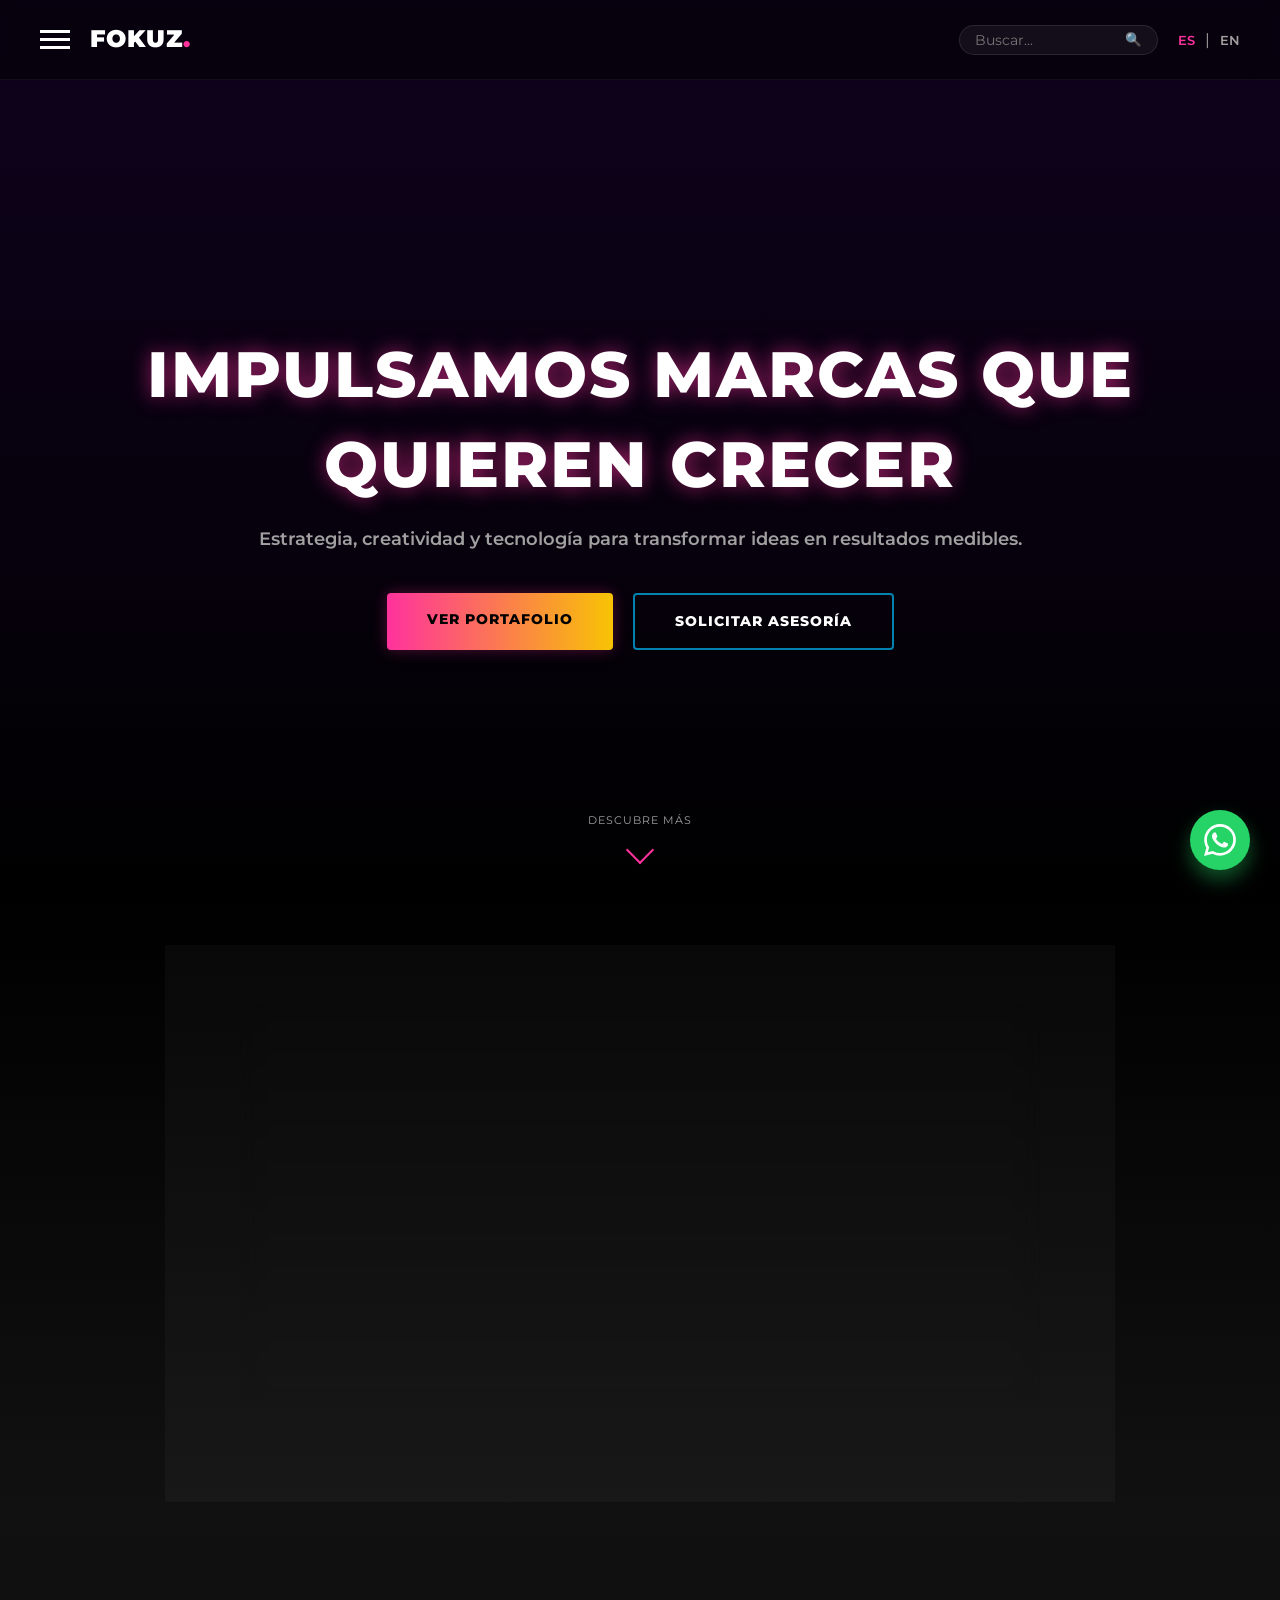
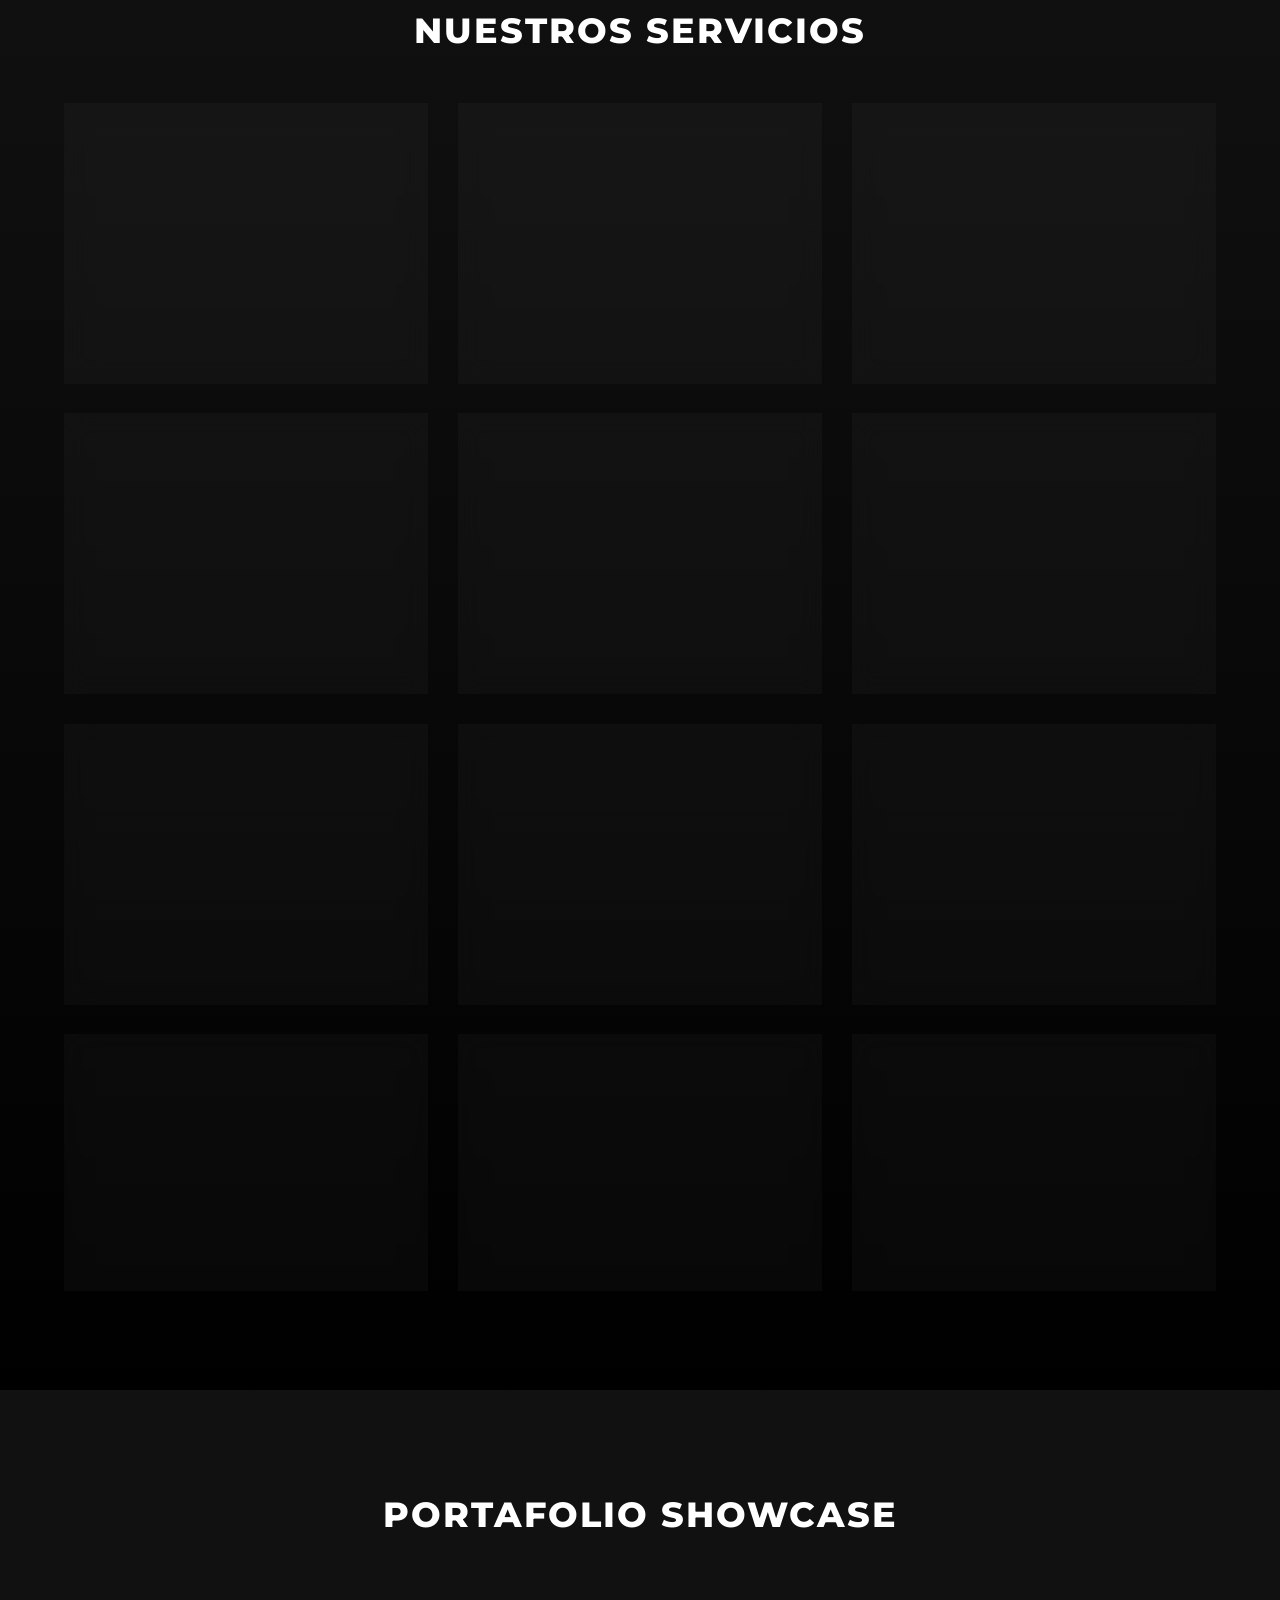
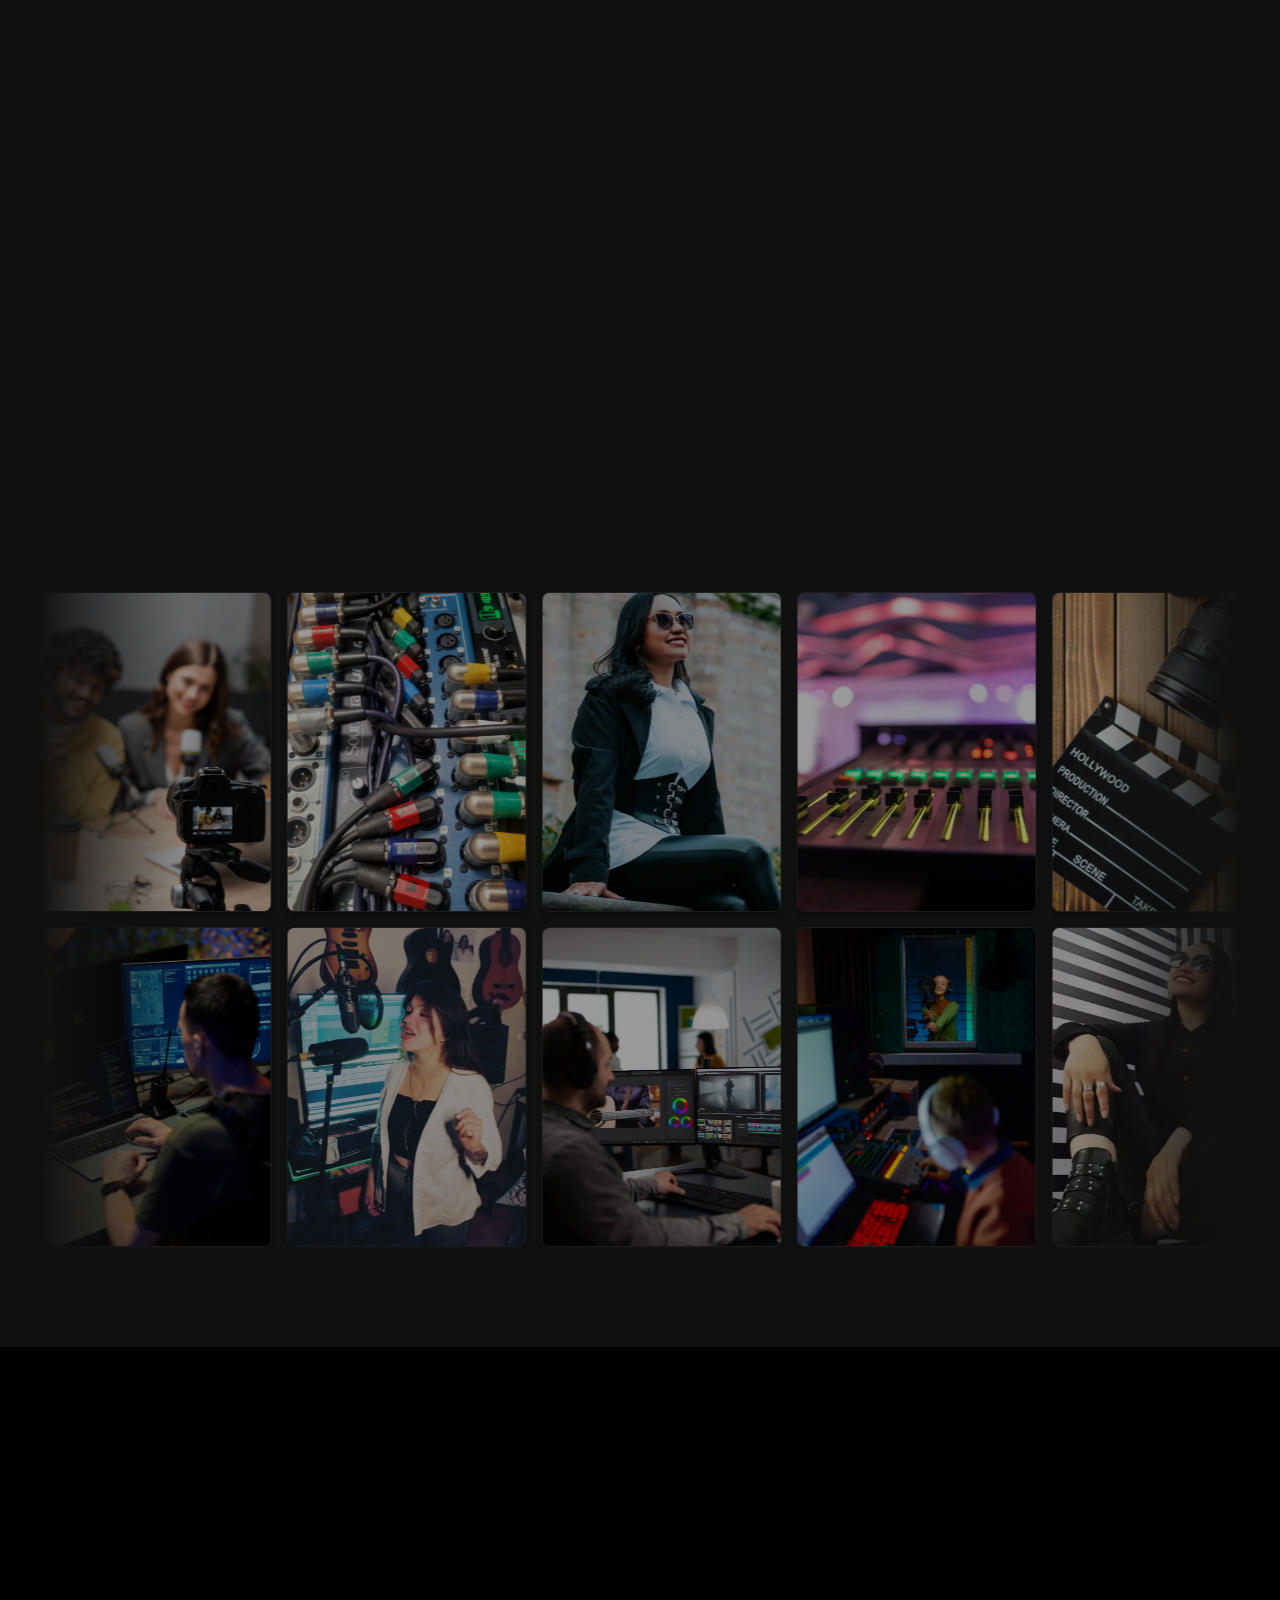
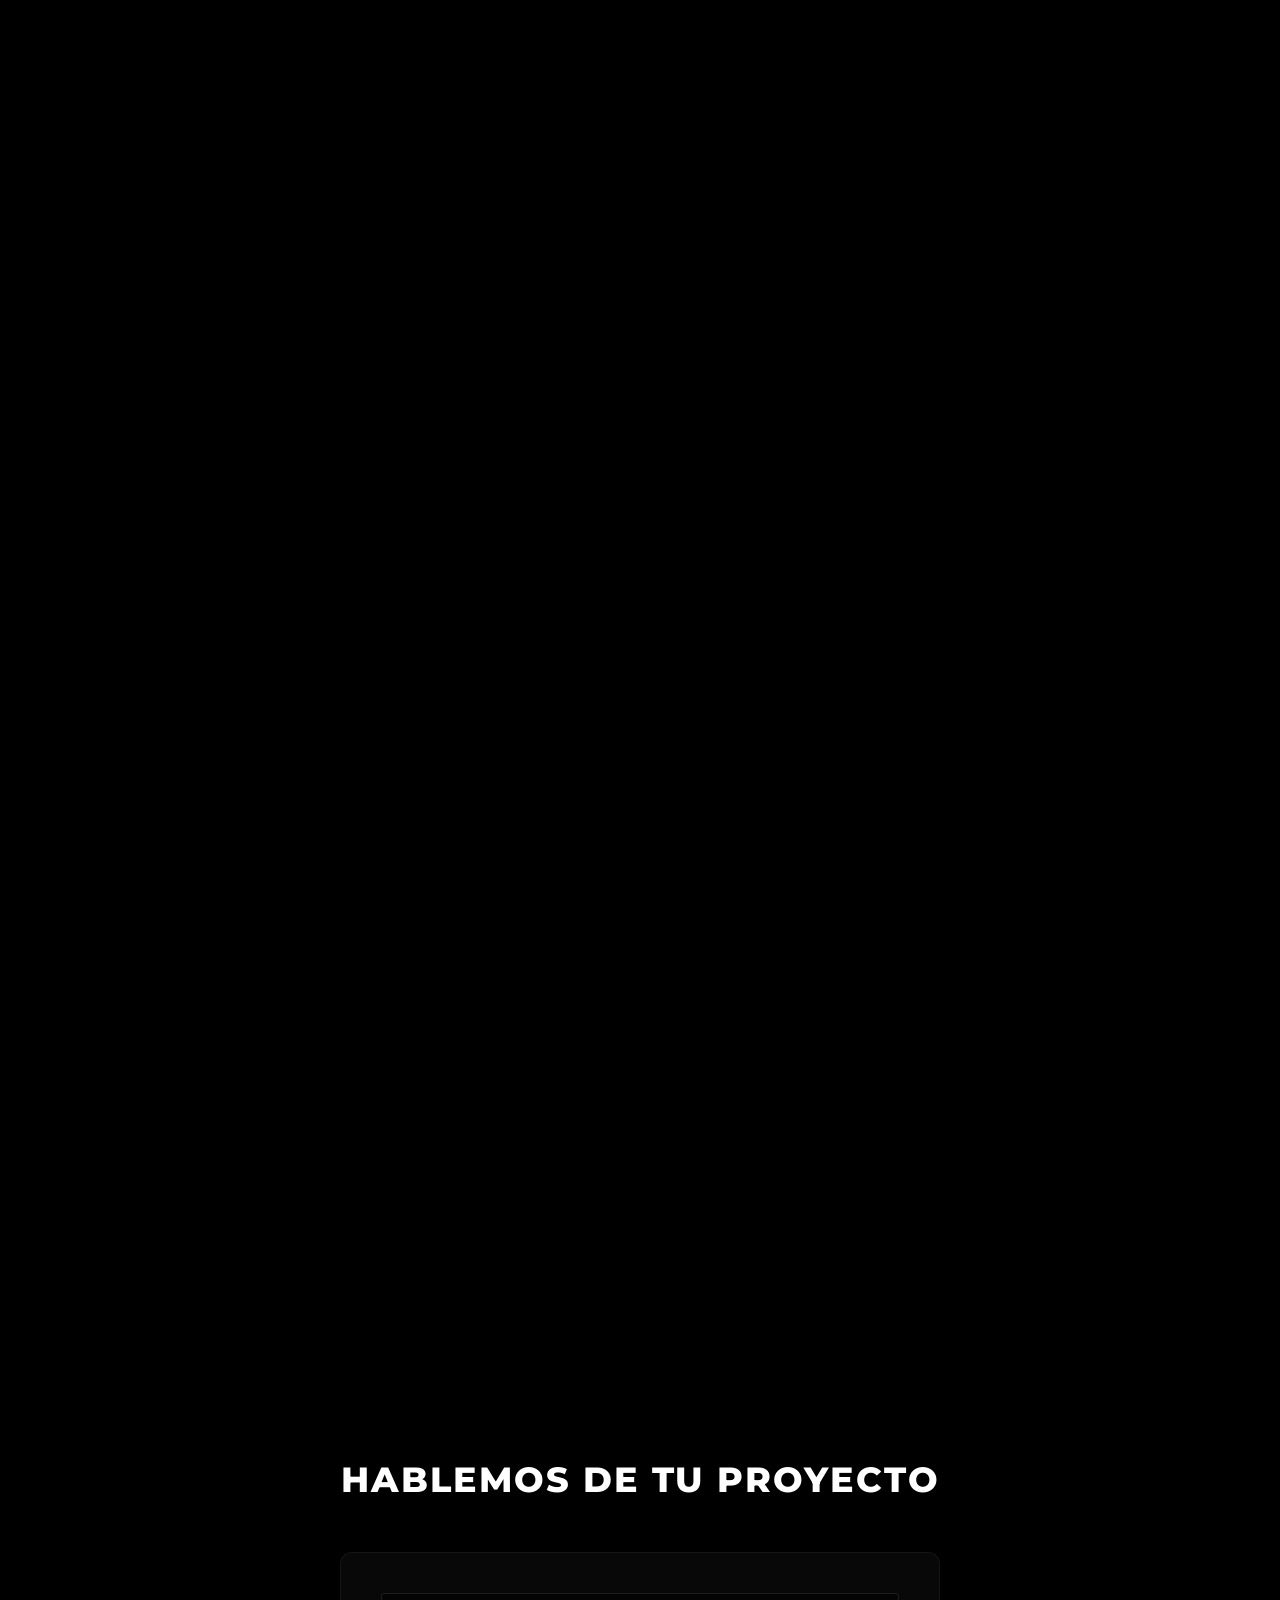
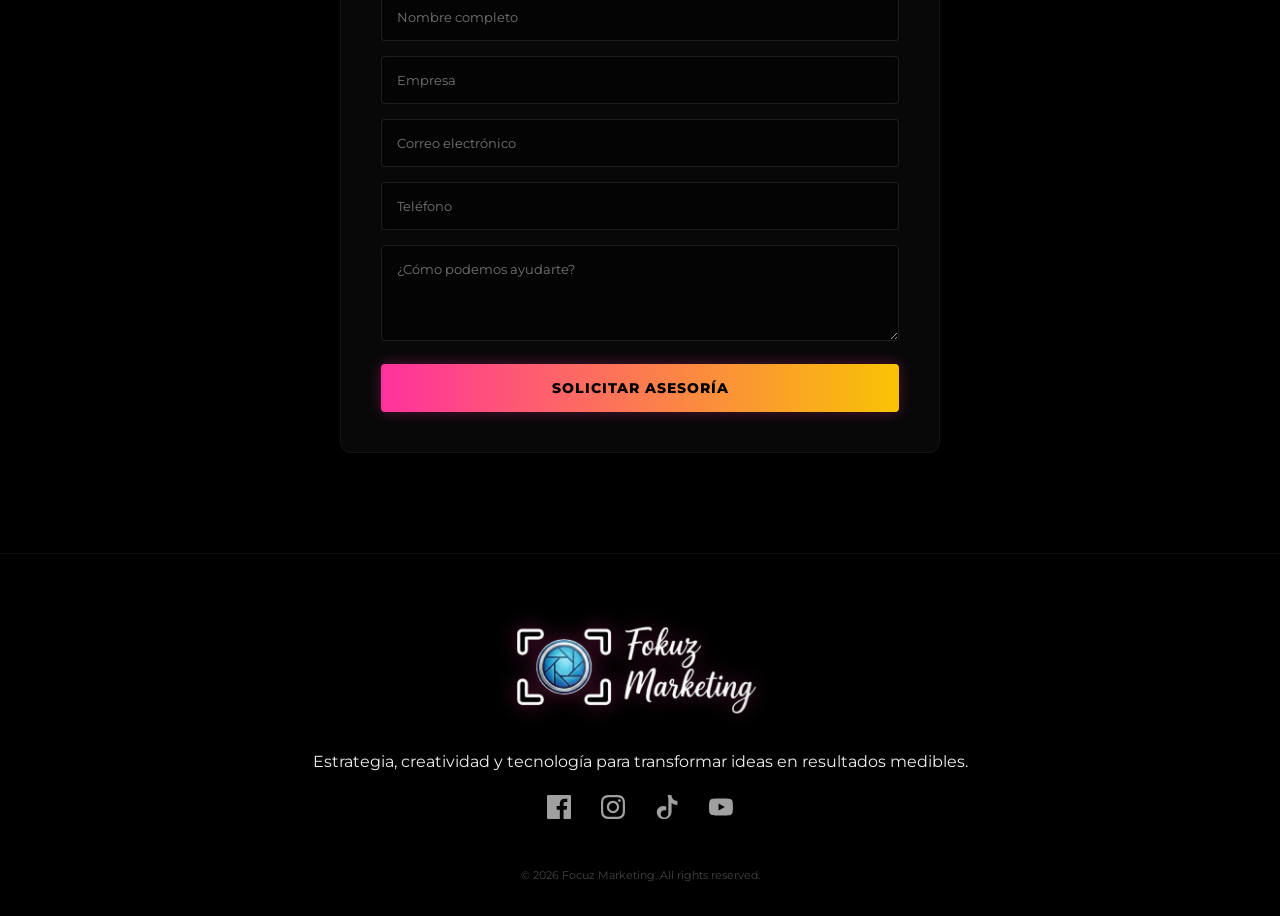
==== index.html @ 8b919048 "Add files via upload" ====
<!DOCTYPE html>
<html lang="es">
<head>
    <meta charset="UTF-8">
    <meta name="viewport" content="width=device-width, initial-scale=1.0">
    <title>Fokuz Marketing | Agencia Digital</title>
    <link rel="preconnect" href="https://fonts.googleapis.com">
    <link rel="preconnect" href="https://fonts.gstatic.com" crossorigin>
    <link href="https://fonts.googleapis.com/css2?family=Montserrat:wght@300;400;600;800;900&display=swap" rel="stylesheet">
    <link rel="stylesheet" href="styles.css">
</head>
<body>

    <div class="focuz-header">
        <div class="header-left">
            <button id="hamburger-menu" class="hamburger">
                <span></span><span></span><span></span>
            </button>
            <div class="logo">FOKUZ<span style="color: var(--accent);">.</span></div>
        </div>
        <div class="header-right">
            <div class="search-box">
                <input type="text" id="global-search" placeholder="Buscar...">
                <button id="btn-search">🔍</button>
            </div>
            <div class="lang-selector">
                <button id="btn-es" class="active">ES</button>
                <span>|</span>
                <button id="btn-en">EN</button>
            </div>
        </div>
    </div>

    <nav id="side-menu" class="side-menu">
        <span class="close-menu">&times;</span>
        <ul>
            <li><a href="index.html" data-key="nav-home">Inicio</a></li>
            <li><a href="nosotros.html" data-key="nav-about">Nosotros</a></li>
            <li><a href="servicios.html" data-key="nav-services">Servicios</a></li>
            <li><a href="portafolio.html" data-key="nav-portfolio">Portafolio</a></li>
            <li><a href="tienda.html" data-key="nav-store">Tienda</a></li>
            <li><a href="#contact" data-key="nav-contact">Contacto</a></li>
        </ul>
    </nav>

    <a href="https://wa.me/573102256944" class="whatsapp-btn" target="_blank" rel="noopener noreferrer" aria-label="Escríbenos por WhatsApp">
        <svg viewBox="0 0 24 24" width="32" height="32" fill="currentColor">
            <path d="M17.472 14.382c-.297-.149-1.758-.867-2.03-.967-.273-.099-.471-.148-.67.15-.197.297-.767.966-.94 1.164-.173.199-.347.223-.644.075-.297-.15-1.255-.463-2.39-1.475-.888-.788-1.487-1.761-1.66-2.059-.173-.297-.018-.458.13-.606.134-.133.298-.347.446-.52.149-.174.198-.298.298-.497.099-.198.05-.371-.025-.52-.075-.149-.669-1.612-.916-2.207-.242-.579-.487-.5-.669-.51a12.8 12.8 0 0 0-.57-.01c-.198 0-.52.074-.792.372-.272.297-1.04 1.016-1.04 2.479 0 1.462 1.065 2.875 1.213 3.074.149.198 2.096 3.2 5.077 4.487.709.306 1.262.489 1.694.625.712.227 1.36.195 1.871.118.571-.085 1.758-.719 2.006-1.413.248-.694.248-1.289.173-1.413-.074-.124-.272-.198-.57-.347m-5.421 7.403h-.004a9.87 9.87 0 0 1-5.031-1.378l-.361-.214-3.741.982.998-3.648-.235-.374a9.86 9.86 0 0 1-1.51-5.26c.001-5.45 4.436-9.884 9.888-9.884 2.64 0 5.122 1.03 6.988 2.898a9.825 9.825 0 0 1 2.893 6.994c-.003 5.45-4.437 9.884-9.885 9.884m8.413-18.297A11.815 11.815 0 0 0 12.05 0C5.495 0 .16 5.335.157 11.892c0 2.096.547 4.142 1.588 5.945L.057 24l6.305-1.654a11.882 11.882 0 0 0 5.683 1.448h.005c6.554 0 11.89-5.335 11.893-11.893a11.821 11.821 0 0 0-3.48-8.413Z"/>
        </svg>
    </a>

    <header id="hero" class="hero" style="padding-top: 80px;">
        <video autoplay muted loop playsinline class="hero-video">
            <source src="Assets/hero1.mp4" type="video/mp4">
        </video>
        <div class="hero-overlay"></div>
        <div class="hero-content fade-in">
            <h1 class="game-title" data-key="hero-title">IMPULSAMOS MARCAS QUE QUIEREN CRECER</h1>
            <p class="subtitle" data-key="hero-subtitle">Estrategia, creatividad y tecnología para transformar ideas en resultados medibles.</p>
            <div style="display: flex; gap: 20px; justify-content: center; flex-wrap: wrap;">
                <a href="#showcase-section" class="btn primary-btn" data-key="hero-btn-1">Ver Portafolio</a>
                <a href="#contact" class="btn secondary-btn" data-key="hero-btn-2">Solicitar Asesoría</a>
            </div>
        </div>
        <div class="scroll-indicator">
            <span data-key="scroll-down">Descubre más</span>
            <div class="arrow"></div>
        </div>
    </header>

    <section id="about" class="about-section fade-in">
        <div class="text-block glass-panel" style="margin: 0 auto; padding: 50px;">
            <h2 data-key="about-title">Nosotros</h2>
            <p data-key="about-text-1">Somos una agencia de marketing digital especializada en branding, diseño web, publicidad digital y producción multimedia. Nuestro objetivo es ayudar a empresas y emprendedores a construir marcas sólidas, aumentar su visibilidad y generar resultados reales mediante estrategias creativas y tecnológicas.</p>
            <a href="nosotros.html" class="btn primary-btn" style="margin-top: 20px;" data-key="about-btn">Conocer Más</a>
        </div>
    </section>

    <section id="services" class="mechanics-section fade-in">
        <h2 class="section-title" data-key="mechanics-title">Nuestros Servicios</h2>
        <div class="mechanics-grid">
            <a href="servicios.html" class="mechanic-card"><div class="mechanic-icon" style="font-size: 2rem;">🚀</div><h3 data-key="mech-lives-title">Branding</h3><p data-key="mech-lives-desc">Estrategia e identidad visual corporativa para destacar con autoridad en el mercado.</p></a>
            <a href="servicios.html" class="mechanic-card"><div class="mechanic-icon" style="font-size: 2rem;">💻</div><h3 data-key="mech-coins-title">Diseño Web</h3><p data-key="mech-coins-desc">Sitios corporativos y landing pages con enfoque total en la conversión de usuarios.</p></a>
            <a href="servicios.html" class="mechanic-card"><div class="mechanic-icon" style="font-size: 2rem;">🛒</div><h3 data-key="mech-key-title">Ecommerce</h3><p data-key="mech-key-desc">Tiendas virtuales automatizadas diseñadas para vender 24/7 sin interrupciones.</p></a>
            <a href="servicios.html" class="mechanic-card"><div class="mechanic-icon" style="font-size: 2rem;">📱</div><h3 data-key="mech-door-title">Gestión de Redes</h3><p data-key="mech-door-desc">Creación de contenido estratégico y community management profesional.</p></a>
            <a href="servicios.html" class="mechanic-card"><div class="mechanic-icon" style="font-size: 2rem;">🔍</div><h3 data-key="mech-rolo-title">Google Ads</h3><p data-key="mech-rolo-desc">Campañas de intención de búsqueda para captar clientes en el momento exacto.</p></a>
            <a href="servicios.html" class="mechanic-card"><div class="mechanic-icon" style="font-size: 2rem;">🎯</div><h3 data-key="mech-trophy-title">Meta Ads</h3><p data-key="mech-trophy-desc">Publicidad hiper-segmentada en Instagram y Facebook enfocada en el ROI.</p></a>
            <a href="servicios.html" class="mechanic-card"><div class="mechanic-icon" style="font-size: 2rem;">⚖️</div><h3 data-key="mech-moving-title">Registro de Marca</h3><p data-key="mech-moving-desc">Asesoría jurídica y protección de activos ante la Superintendencia de Industria y Comercio.</p></a>
            <a href="servicios.html" class="mechanic-card"><div class="mechanic-icon" style="font-size: 2rem;">🎬</div><h3 data-key="mech-falling-title">Prod. Audiovisual</h3><p data-key="mech-falling-desc">Comerciales, video corporativo y cobertura de eventos en alta fidelidad.</p></a>
            <a href="servicios.html" class="mechanic-card"><div class="mechanic-icon" style="font-size: 2rem;">⚡</div><h3 data-key="mech-ice-title">Prod. Multimedia</h3><p data-key="mech-ice-desc">Desarrollo interactivo, animación 2D/3D y experiencias digitales envolventes.</p></a>
            <a href="servicios.html" class="mechanic-card"><div class="mechanic-icon" style="font-size: 2rem;">✂️</div><h3 data-key="mech-nitro-title">Edición de Video</h3><p data-key="mech-nitro-desc">Post-producción ágil para formatos cortos y contenido viral en redes.</p></a>
            <a href="servicios.html" class="mechanic-card"><div class="mechanic-icon" style="font-size: 2rem;">📸</div><h3 data-key="mech-bomb-title">Fotografía Prof.</h3><p data-key="mech-bomb-desc">Fotografía de producto, gastronómica, corporativa y lifestyle.</p></a>
            <a href="servicios.html" class="mechanic-card"><div class="mechanic-icon" style="font-size: 2rem;">🎙️</div><h3 data-key="mech-lethal-title">Producción Audio</h3><p data-key="mech-lethal-desc">Diseño sonoro, jingles comerciales, locución y edición de podcasts.</p></a>
        </div>
    </section>

    <section class="gallery-section showcase fade-in" id="showcase-section" style="padding: 100px 0; background: #111; overflow: hidden;">
        <h2 class="section-title" data-key="gallery-title" style="margin-bottom: 3rem;">Portafolio Showcase</h2>
        
        <div class="portfolio-hero-wrapper fade-in">
            <video autoplay muted loop playsinline>
                <source src="Assets/hero2.mp4" type="video/mp4">
            </video>
            <div class="portfolio-hero-overlay"></div>
        </div>

        <div class="showcase-container" style="position: relative; width: 100%; margin: 0 auto; overflow: hidden; max-width: 1200px;">
            <div class="fade-edge left" style="position: absolute; top: 0; left: 0; width: 12%; height: 100%; z-index: 2; pointer-events: none; background: linear-gradient(to right, #111 0%, transparent 100%);"></div>
            <div class="fade-edge right" style="position: absolute; top: 0; right: 0; width: 12%; height: 100%; z-index: 2; pointer-events: none; background: linear-gradient(to left, #111 0%, transparent 100%);"></div>
            
            <div class="showcase-drag-wrapper">
                <div class="showcase-track showcase-track-1">
                    <div class="gallery-item-cover"><img src="images/1.webp" alt="Work" loading="lazy"></div>
                    <div class="gallery-item-cover"><img src="images/2.webp" alt="Work" loading="lazy"></div>
                    <div class="gallery-item-cover"><img src="images/3.webp" alt="Work" loading="lazy"></div>
                    <div class="gallery-item-cover"><img src="images/4.webp" alt="Work" loading="lazy"></div>
                    <div class="gallery-item-cover"><img src="images/5.webp" alt="Work" loading="lazy"></div>
                    <div class="gallery-item-cover"><img src="images/6.webp" alt="Work" loading="lazy"></div>
                    <div class="gallery-item-cover"><img src="images/7.webp" alt="Work" loading="lazy"></div>
                </div>

                <div class="showcase-track showcase-track-2">
                    <div class="gallery-item-cover"><img src="images/8.webp" alt="Work" loading="lazy"></div>
                    <div class="gallery-item-cover"><img src="images/9.webp" alt="Work" loading="lazy"></div>
                    <div class="gallery-item-cover"><img src="images/12.webp" alt="Work" loading="lazy"></div>
                    <div class="gallery-item-cover"><img src="images/11.webp" alt="Work" loading="lazy"></div>
                    <div class="gallery-item-cover"><img src="images/10.webp" alt="Work" loading="lazy"></div>
                    <div class="gallery-item-cover"><img src="images/13.webp" alt="Work" loading="lazy"></div>
                    <div class="gallery-item-cover"><img src="images/14.webp" alt="Work" loading="lazy"></div>
                </div>
            </div>
        </div>
    </section>

    <section class="trailers-section fade-in">
        <h2 class="section-title" data-key="trailers-title">Producciones de Alto Impacto</h2>
        <div class="video-grid">
            <div class="video-card">
                <div class="iframe-container">
                    <iframe src="https://www.youtube.com/embed/ysqs0pnsKdc" title="Reel" frameborder="0" allowfullscreen></iframe>
                </div>
                <h3 data-key="trailer-1">Branding & Diseño Web</h3>
            </div>
            <div class="video-card">
                <div class="iframe-container">
                    <iframe src="https://www.youtube.com/embed/PmNbX_v1fMo" title="Reel" frameborder="0" allowfullscreen></iframe>
                </div>
                <h3 data-key="trailer-2">Producción Audiovisual</h3>
            </div>
            <div class="video-card">
                <div class="iframe-container">
                    <iframe src="https://www.youtube.com/embed/ysqs0pnsKdc" title="Reel Extra 1" frameborder="0" allowfullscreen></iframe>
                </div>
                <h3 data-key="trailer-3">Estrategia de Contenido</h3>
            </div>
            <div class="video-card">
                <div class="iframe-container">
                    <iframe src="https://www.youtube.com/embed/PmNbX_v1fMo" title="Reel Extra 2" frameborder="0" allowfullscreen></iframe>
                </div>
                <h3 data-key="trailer-4">Campañas Digitales</h3>
            </div>
        </div>
        <a href="portafolio.html" class="btn primary-btn mt-4" data-key="yt-link">Ver Portafolio Completo</a>
    </section>

    <section id="store" class="lore-section fade-in">
        <div class="lore-grid">
            <div class="lore-text">
                <h2 data-key="lore-title">Potencia tu marca con nuestros recursos</h2>
                <p data-key="lore-text-1">Accede a plantillas exclusivas, cursos especializados, servicios descargables y recursos digitales diseñados para llevar tu negocio al siguiente nivel.</p>
                <a href="tienda.html" class="btn primary-btn" style="margin-top: 20px;" data-key="lore-text-2">Entrar a la Tienda</a>
            </div>
            <div class="lore-image">
                <img src="images/Fokuz Store2.webp" alt="Recursos Digitales Focuz" loading="lazy">
            </div>
        </div>
    </section>

   <section id="contact" class="gameplay-section fade-in">
    <h2 class="section-title" data-key="gameplay-title">Hablemos de tu proyecto</h2>
    <div class="glass-panel" style="max-width: 600px; margin: 0 auto;">
        
        <form id="contact-form" class="focuz-form">
            <input type="text" id="from_name" name="Nombre" placeholder="Nombre completo" required>
            <input type="text" id="company_name" name="Empresa" placeholder="Empresa">
            <input type="email" id="reply_to" name="Correo" placeholder="Correo electrónico" required>
            <input type="tel" id="phone_num" name="Telefono" placeholder="Teléfono" required>
            <textarea id="message_text" name="Mensaje" rows="4" placeholder="¿Cómo podemos ayudarte?" required></textarea>
            
            <button type="submit" class="btn primary-btn w-100" data-key="ctrl-move">Solicitar Asesoría</button>
        </form>
        
    </div>
    </section>

<script type="text/javascript" src="https://cdn.jsdelivr.net/npm/@emailjs/browser@4/dist/email.min.js"></script>

    <footer>
        <img src="images/logo2.webp" alt="Focuz Logo" class="footer-logo" title="Ver Info del Equipo">
        <p data-key="footer-text">Estrategia, creatividad y tecnología para transformar ideas en resultados medibles.</p>
        
        <div class="footer-links">
            <a href="https://www.facebook.com/coversnopro" target="_blank" aria-label="Facebook">
                <svg width="24" height="24" fill="currentColor" viewBox="0 0 24 24"><path d="M22.675 0h-21.35c-.732 0-1.325.593-1.325 1.325v21.351c0 .731.593 1.324 1.325 1.324h11.495v-9.294h-3.128v-3.622h3.128v-2.671c0-3.1 1.893-4.788 4.659-4.788 1.325 0 2.463.099 2.795.143v3.24l-1.918.001c-1.504 0-1.795.715-1.795 1.763v2.312h3.587l-.467 3.622h-3.12v9.293h6.116c.73 0 1.323-.593 1.323-1.325v-21.35c0-.732-.593-1.325-1.325-1.325z"/></svg>
            </a>
            <a href="https://www.instagram.com/coversnopro6/" target="_blank" aria-label="Instagram">
                <svg width="24" height="24" fill="currentColor" viewBox="0 0 24 24"><path d="M12 2.163c3.204 0 3.584.012 4.85.07 3.252.148 4.771 1.691 4.919 4.919.058 1.265.069 1.645.069 4.849 0 3.205-.012 3.584-.069 4.849-.149 3.225-1.664 4.771-4.919 4.919-1.266.058-1.644.07-4.85.07-3.204 0-3.584-.012-4.849-.07-3.26-.149-4.771-1.699-4.919-4.92-.058-1.265-.07-1.644-.07-4.849 0-3.204.012-3.584.07-4.849.149-3.227 1.664-4.771 4.919-4.919 1.266-.057 1.645-.069 4.849-.069zm0-2.163c-3.259 0-3.667.014-4.947.072-4.358.2-6.78 2.618-6.98 6.98-.059 1.281-.073 1.689-.073 4.948 0 3.259.014 3.668.072 4.948.2 4.358 2.618 6.78 6.98 6.98 1.281.058 1.689.072 4.948.072 3.259 0 3.668-.014 4.948-.072 4.354-.2 6.782-2.618 6.979-6.98.059-1.28.073-1.689.073-4.948 0-3.259-.014-3.667-.072-4.947-.196-4.354-2.617-6.78-6.979-6.98-1.281-.059-1.69-.073-4.949-.073zm0 5.838c-3.403 0-6.162 2.759-6.162 6.162s2.759 6.163 6.162 6.163 6.162-2.759 6.162-6.163c0-3.403-2.759-6.162-6.162-6.162zm0 10.162c-2.209 0-4-1.79-4-4 0-2.209 1.791-4 4-4s4 1.791 4 4c0 2.21-1.791 4-4 4zm6.406-11.845c-.796 0-1.441.645-1.441 1.44s.645 1.44 1.441 1.44c.795 0 1.439-.645 1.439-1.44s-.644-1.44-1.439-1.44z"/></svg>
            </a>
            <a href="https://www.tiktok.com/@covers.no.pro" target="_blank" aria-label="TikTok">
                <svg width="24" height="24" fill="currentColor" viewBox="0 0 24 24"><path d="M12.525.02c1.31-.02 2.61-.01 3.91-.02.08 1.53.63 3.09 1.75 4.17 1.12 1.11 2.7 1.62 4.24 1.79v4.03c-1.44-.05-2.89-.35-4.2-.97-.57-.26-1.1-.59-1.62-.93-.01 2.92.01 5.84-.02 8.75-.08 2.63-1.5 5.23-3.8 6.44-2.34 1.24-5.32 1.17-7.53-.13-2.02-1.17-3.35-3.32-3.47-5.69-.11-2.18 1.05-4.4 2.89-5.54 1.94-1.2 4.45-1.35 6.54-.42v4.06c-1.22-.53-2.69-.5-3.81.25-1.1.72-1.73 2.06-1.63 3.38.07 1.25.86 2.45 2.01 3.01 1.16.58 2.62.5 3.69-.25 1.14-.77 1.83-2.13 1.85-3.52.05-4.8.03-9.59.03-14.39.01-.13 0-.26-.01-.39z"/></svg>
            </a>
            <a href="https://www.youtube.com/@Coversnopro" target="_blank" aria-label="YouTube">
                <svg width="24" height="24" fill="currentColor" viewBox="0 0 24 24"><path d="M23.498 6.186a3.016 3.016 0 0 0-2.122-2.136C19.505 3.545 12 3.545 12 3.545s-7.505 0-9.377.505A3.017 3.017 0 0 0 .502 6.186C0 8.07 0 12 0 12s0 3.93.502 5.814a3.016 3.016 0 0 0 2.122 2.136c1.871.505 9.376.505 9.376.505s7.505 0 9.377-.505a3.015 3.015 0 0 0 2.122-2.136C24 15.93 24 12 24 12s0-3.93-.502-5.814zM9.545 15.568V8.432L15.818 12l-6.273 3.568z"/></svg>
            </a>
        </div>
        <p class="copyright">© 2026 Focuz Marketing. All rights reserved.</p>
    </footer>

    <div id="image-modal" class="modal-overlay">
        <span class="modal-close">&times;</span>
        <img id="modal-image" src="" alt="Proyecto ampliado">
    </div>

    <div id="dev-modal" class="modal-overlay">
        <div class="dev-modal-content team-modal">
            <span class="dev-modal-close">&times;</span>
            <div class="team-grid">
                <div class="team-member">
                    <img src="images/foto.webp" alt="Nahum Sebastian Bermeo Barrera" class="dev-profile-pic">
                    <h3 class="dev-name">Nahum Sebastian Bermeo</h3>
                    <div class="dev-info-section">
                        <h4 class="dev-section-title">🎓 Educación / Education</h4>
                        <ul class="dev-list">
                            <li>Audio Production Technologist from UNAD</li>
                            <li>Undergraduate Multimedia Engineer</li>
                            <li>Communications and Marketing Management Assistant – UNAD</li>
                        </ul>
                    </div>
                </div>
                <div class="team-member">
                    <img src="images/Angie.webp" alt="Angie Liseth Sepulveda" class="dev-profile-pic" style="object-fit: contain; background: #fff;">
                    <h3 class="dev-name">Angie Sepulveda M.</h3>
                    <div class="dev-info-section">
                        <h4 class="dev-section-title">🎓 Educación / Education</h4>
                        <ul class="dev-list">
                            <li>Marketing and Digital Business Undergraduate Student – UNAD</li>
                            <li>Content Creator & Host</li>
                        </ul>
                    </div>
                </div>
            </div>
        </div>
    </div>

    <script src="script.js"></script>
</body>
</html>
---- styles.css ----
/* ==========================================================================
   CSS Variables - FOCUZ MARKETING COLORS (Magenta como Principal)
   ========================================================================== */
:root {
    --bg-color: #000000;
    --bg-light: #111111;
    
    /* Nueva Jerarquía: Magenta Principal, Cerulean Secundario/Hover */
    --accent: #FF329D; /* Magenta */
    --accent-hover: #0182B0; /* Cerulean */
    --amber: #F8C304; /* Amber reservado solo para detalles específicos */
    
    --text-main: #f0f0f0;
    --text-muted: #a0a0a0;
    --font-head: 'Montserrat', sans-serif;
    --font-body: 'Montserrat', sans-serif;
    
    --paris: #340763;
    --seance: #6C117B;
    --cerulean: #0182B0;
    
    /* Degradados Premium Focuz */
    --gradient-primary: linear-gradient(135deg, var(--seance) 0%, var(--cerulean) 100%);
    --gradient-btn: linear-gradient(90deg, var(--accent) 0%, var(--amber) 100%);
}

/* Reset & Base */
* {
    margin: 0;
    padding: 0;
    box-sizing: border-box;
}

html {
    scroll-behavior: smooth;
    overflow-x: hidden;
}

body {
    background-color: var(--bg-color);
    color: var(--text-main);
    font-family: var(--font-body);
    line-height: 1.6;
    overflow-x: hidden;
}

h1, h2, h3, h4 {
    font-family: var(--font-head);
    line-height: 1.4;
    font-weight: 800;
}

/* Typography & Utilities */
.section-title {
    text-align: center;
    font-size: 2.2rem;
    margin-bottom: 3rem;
    color: #fff;
    text-transform: uppercase;
    letter-spacing: 2px;
}

.fade-in {
    opacity: 0;
    transform: translateY(30px);
    transition: opacity 0.8s ease-out, transform 0.8s ease-out;
}

.fade-in.visible {
    opacity: 1;
    transform: translateY(0);
}

/* Language Selector */
.lang-selector {
    display: flex;
    gap: 10px;
    align-items: center;
}

.lang-selector button {
    background: none;
    border: none;
    color: var(--text-muted);
    font-family: var(--font-body);
    font-weight: 600;
    cursor: pointer;
    transition: color 0.3s ease;
}

.lang-selector button.active, .lang-selector button:hover {
    color: var(--accent);
}

.lang-selector span {
    color: var(--text-muted);
}

/* Hero Section */
.hero {
    position: relative;
    height: 100vh;
    display: flex;
    flex-direction: column;
    justify-content: center;
    align-items: center;
    text-align: center;
    overflow: hidden;
}

.hero-video {
    position: absolute;
    top: 50%;
    left: 50%;
    transform: translate(-50%, -50%);
    min-width: 100%;
    min-height: 100%;
    width: auto;
    height: auto;
    z-index: -2;
    object-fit: cover;
    filter: brightness(0.4);
}

.hero-overlay {
    position: absolute;
    top: 0;
    left: 0;
    width: 100%;
    height: 100%;
    background: linear-gradient(to bottom, rgba(52,7,99,0.3) 0%, rgba(0,0,0,1) 100%);
    z-index: -1;
}

.hero-content {
    z-index: 1;
    padding: 0 20px;
}

.game-title {
    font-size: clamp(2rem, 5vw, 4rem); 
    letter-spacing: 2px;
    margin-bottom: 15px;
    text-shadow: 0 0 20px rgba(255, 50, 157, 0.6);
    color: #fff;
}

.subtitle {
    font-size: 1.1rem;
    color: var(--text-muted);
    margin-bottom: 40px;
    font-family: var(--font-body);
    font-weight: 600;
}

.btn {
    display: inline-block;
    padding: 15px 40px;
    font-family: var(--font-head);
    font-size: 0.9rem;
    font-weight: 800;
    text-transform: uppercase;
    text-decoration: none;
    letter-spacing: 1px;
    transition: all 0.3s ease;
    border-radius: 4px;
    border: none;
    cursor: pointer;
}

.primary-btn {
    background: var(--gradient-btn);
    color: #000;
    box-shadow: 0 0 15px rgba(255, 50, 157, 0.3);
}

.primary-btn:hover {
    transform: translateY(-2px);
    box-shadow: 0 0 30px rgba(248, 195, 4, 0.5);
}

.secondary-btn {
    background: transparent;
    color: #fff;
    border: 2px solid var(--accent-hover);
}
.secondary-btn:hover {
    background: var(--gradient-primary);
    border-color: transparent;
}

.scroll-indicator {
    position: absolute;
    bottom: 40px;
    display: flex;
    flex-direction: column;
    align-items: center;
    gap: 10px;
    color: var(--text-muted);
    font-size: 0.7rem;
    font-family: var(--font-head);
    text-transform: uppercase;
    letter-spacing: 1px;
    animation: bounce 2s infinite;
}

.arrow {
    width: 20px;
    height: 20px;
    border-right: 2px solid var(--accent);
    border-bottom: 2px solid var(--accent);
    transform: rotate(45deg);
}

@keyframes bounce {
    0%, 20%, 50%, 80%, 100% { transform: translateY(0); }
    40% { transform: translateY(-15px); }
    60% { transform: translateY(-7px); }
}

/* Glass Panel Utilities */
.glass-panel {
    background: rgba(255, 255, 255, 0.03);
    backdrop-filter: blur(10px);
    -webkit-backdrop-filter: blur(10px);
    border: 1px solid rgba(255, 255, 255, 0.05);
    border-radius: 12px;
    padding: 40px;
    text-align: center;
    box-shadow: 0 20px 50px rgba(0,0,0,0.5);
}

.glass-panel h2 {
    font-size: 1.8rem;
    margin-bottom: 30px;
    color: var(--accent);
}

/* About Section */
.about-section {
    padding: 100px 20px;
    background: linear-gradient(to bottom, var(--bg-color), var(--bg-light));
    display: flex;
    justify-content: center;
}

.text-block {
    max-width: 800px;
    text-align: center;
}

.text-block h2 {
    font-size: 1.8rem;
    margin-bottom: 30px;
    color: var(--accent);
}

.text-block p {
    font-size: 1.1rem;
    margin-bottom: 20px;
    color: var(--text-main);
}

/* =========================================
   SHOWCASE GALLERY (MOTOR JAVASCRIPT)
   ========================================= */
.showcase-track {
    display: flex;
    gap: 15px; 
    width: fit-content;
    will-change: transform;
}

.showcase-track-1 {
    margin-bottom: 15px; 
}

.gallery-item-cover {
    position: relative;
    width: 240px;
    height: 320px;
    flex-shrink: 0;
    border-radius: 8px;
    overflow: hidden;
    cursor: pointer;
    border: 1px solid rgba(255, 255, 255, 0.05);
    transition: transform 0.3s ease, border-color 0.3s ease, box-shadow 0.3s ease;
    box-shadow: 0 4px 6px rgba(0,0,0,0.3);
    z-index: 1;
}

.gallery-item-cover::after {
    content: '';
    position: absolute;
    top: 0;
    left: 0;
    width: 100%;
    height: 100%;
    background: rgba(0, 0, 0, 0.4);
    transition: opacity 0.3s ease;
    z-index: 1;
}

.gallery-item-cover img {
    width: 100%;
    height: 100%;
    object-fit: cover;
    transition: transform 0.3s ease;
}

.gallery-item-cover:hover {
    transform: scale(1.05) translateY(-10px);
    border-color: var(--accent);
    box-shadow: 0 10px 20px rgba(255, 50, 157, 0.4);
    z-index: 10;
}

.gallery-item-cover:hover::after {
    opacity: 0;
}

.gallery-item-cover:hover img {
    transform: scale(1.05);
}

.showcase-drag-wrapper {
    display: flex;
    flex-direction: column;
    width: 100%;
    cursor: grab;
    will-change: transform;
}

.showcase-drag-wrapper.dragging {
    cursor: grabbing;
}

/* =========================================
   MODALS (Galería y Desarrollador)
   ========================================= */
.modal-overlay {
    position: fixed;
    top: 0;
    left: 0;
    width: 100vw;
    height: 100vh;
    background: rgba(0, 0, 0, 0.85);
    backdrop-filter: blur(5px);
    -webkit-backdrop-filter: blur(5px);
    z-index: 2000;
    display: flex;
    justify-content: center;
    align-items: center;
    opacity: 0;
    pointer-events: none;
    transition: opacity 0.3s ease;
}

.modal-overlay.active {
    opacity: 1;
    pointer-events: auto;
}

#image-modal img {
    max-width: 90%;
    max-height: 85vh;
    object-fit: contain;
    border-radius: 8px;
    box-shadow: 0 15px 40px rgba(0,0,0,0.6);
    border: 1px solid rgba(255, 50, 157, 0.4);
    transform: scale(0.8);
    transition: transform 0.3s cubic-bezier(0.175, 0.885, 0.32, 1.275);
}

#image-modal.active img {
    transform: scale(1);
}

.modal-close, .dev-modal-close {
    position: absolute;
    color: var(--text-main);
    font-size: 40px;
    font-family: var(--font-body);
    font-weight: 300;
    cursor: pointer;
    transition: color 0.3s ease, transform 0.3s ease;
    z-index: 2001;
}

.modal-close {
    top: 20px;
    right: 30px;
}

.dev-modal-close {
    top: 15px;
    right: 20px;
    font-size: 35px;
}

.modal-close:hover, .dev-modal-close:hover {
    color: var(--accent);
    transform: scale(1.1);
}

body.modal-open {
    overflow: hidden; 
}

.dev-modal-content {
    background: rgba(10, 10, 10, 0.95);
    backdrop-filter: blur(15px);
    -webkit-backdrop-filter: blur(15px);
    border: 1px solid rgba(255, 50, 157, 0.4);
    border-radius: 15px;
    padding: 40px;
    max-width: 500px;
    width: 90%;
    text-align: center;
    position: relative;
    box-shadow: 0 25px 50px rgba(0,0,0,0.7);
    transform: scale(0.8);
    transition: transform 0.3s cubic-bezier(0.175, 0.885, 0.32, 1.275);
}

#dev-modal.active .dev-modal-content {
    transform: scale(1);
}

.dev-profile-pic {
    width: 120px;
    height: 120px;
    border-radius: 50%;
    border: 3px solid var(--accent);
    object-fit: cover;
    object-position: top;
    margin-bottom: 20px;
    box-shadow: 0 0 20px rgba(255, 50, 157, 0.4);
}

.dev-name {
    color: var(--accent);
    font-family: var(--font-body);
    font-weight: 800;
    font-size: 1.3rem;
    margin-bottom: 25px;
}

.dev-info-section {
    text-align: left;
    margin-bottom: 25px;
}

.dev-section-title {
    font-family: var(--font-head);
    font-size: 0.8rem;
    color: var(--text-muted);
    border-bottom: 1px solid rgba(255,255,255,0.1);
    padding-bottom: 8px;
    margin-bottom: 15px;
    line-height: 1.4;
}

.dev-list {
    list-style: none;
    padding: 0;
    color: var(--text-main);
    font-size: 0.95rem;
}

.dev-list li {
    margin-bottom: 10px;
    padding-left: 5px;
    position: relative;
}

.dev-list li::before {
    content: "•";
    color: var(--accent);
    position: absolute;
    left: -12px;
}

/* ==========================================================================
   TRAILERS / PRODUCCIONES DE ALTO IMPACTO (Grilla 2x2)
   ========================================================================== */
.trailers-section {
    padding: 100px 5vw;
    background: var(--bg-color);
    text-align: center;
}

.video-grid {
    display: grid;
    grid-template-columns: repeat(2, 1fr);
    gap: 40px;
    max-width: 1000px;
    margin: 0 auto 50px auto;
}

.video-card {
    background: rgba(255,255,255,0.02);
    border: 1px solid rgba(255,255,255,0.05);
    border-radius: 8px;
    padding: 15px;
    transition: transform 0.3s ease;
}

.video-card:hover {
    transform: translateY(-5px);
    border-color: rgba(1, 130, 176, 0.4);
}

.iframe-container {
    position: relative;
    padding-bottom: 56.25%;
    height: 0;
    overflow: hidden;
    border-radius: 4px;
}

.iframe-container iframe {
    position: absolute;
    top: 0;
    left: 0;
    width: 100%;
    height: 100%;
}

.video-card h3 {
    margin-top: 15px;
    font-size: 1rem;
    color: var(--accent);
}

/* Lore Section */
.lore-section {
    padding: 100px 5vw;
    background: var(--bg-light);
}

.lore-grid {
    display: grid;
    grid-template-columns: 1fr 1fr;
    gap: 60px;
    align-items: center;
    max-width: 1200px;
    margin: 0 auto;
}

.lore-text h2 {
    font-size: 2rem;
    margin-bottom: 30px;
    color: var(--accent);
}

.lore-text p {
    font-size: 1.1rem;
    margin-bottom: 20px;
    color: var(--text-muted);
}

.lore-image img {
    width: 100%;
    border-radius: 8px;
    box-shadow: -15px 15px 0px rgba(108, 17, 123, 0.6);
}

/* =========================================
   MECÁNICAS DEL JUEGO -> SERVICIOS
   ========================================= */
.mechanics-section {
    padding: 100px 5vw;
    background: linear-gradient(to bottom, var(--bg-light), var(--bg-color));
}

.mechanics-grid {
    display: grid;
    grid-template-columns: repeat(auto-fit, minmax(280px, 1fr));
    gap: 30px;
    max-width: 1200px;
    margin: 0 auto;
}

/* AQUÍ REFORZAMOS QUE LAS TARJETAS NO LLEVEN SUBRAYADO POR SER ENLACES */
.mechanic-card {
    text-decoration: none;
    background: rgba(255, 255, 255, 0.03);
    backdrop-filter: blur(12px);
    -webkit-backdrop-filter: blur(12px);
    border: 1px solid rgba(255, 255, 255, 0.05);
    border-radius: 12px;
    padding: 35px 25px;
    text-align: center;
    transition: all 0.4s cubic-bezier(0.175, 0.885, 0.32, 1.275);
    display: flex;
    flex-direction: column;
    align-items: center;
}

.mechanic-card:hover {
    transform: translateY(-10px);
    background: rgba(255, 50, 157, 0.05);
    border-color: var(--accent);
    box-shadow: 0 15px 35px rgba(255, 50, 157, 0.2);
}

.mechanic-icon {
    width: 70px;
    height: 70px;
    background: rgba(255, 255, 255, 0.05);
    border-radius: 50%;
    display: flex;
    align-items: center;
    justify-content: center;
    margin-bottom: 25px;
    border: 1px solid rgba(255, 255, 255, 0.1);
    transition: transform 0.4s ease;
}

.mechanic-card:hover .mechanic-icon {
    transform: scale(1.1) rotateY(360deg);
}

.mechanic-card h3 {
    font-family: var(--font-head);
    font-size: 1rem;
    color: var(--accent);
    margin-bottom: 18px;
    text-transform: uppercase;
    letter-spacing: 1px;
    line-height: 1.4;
}

.mechanic-card p {
    font-family: var(--font-body);
    font-size: 0.95rem;
    color: var(--text-muted);
    line-height: 1.6;
}

/* Gameplay Section -> Formulario de Contacto */
.gameplay-section {
    padding: 100px 5vw;
    background: var(--bg-color);
}

/* Footer & Logo */
footer {
    padding: 60px 20px 30px;
    text-align: center;
    background: #000;
    border-top: 1px solid rgba(255,255,255,0.05);
}

.footer-logo {
    max-width: 250px;
    height: auto;
    margin: 0 auto 20px auto;
    display: block;
    filter: drop-shadow(0 0 10px rgba(255, 50, 157, 0.3));
    cursor: pointer;
    transition: transform 0.3s ease;
}

.footer-logo:hover {
    transform: scale(1.05);
}

.footer-links {
    margin: 20px 0;
    display: flex;
    justify-content: center;
    flex-wrap: wrap; 
    gap: 30px;
}

/* ANIMACIÓN MEJORADA DE ICONOS DEL FOOTER */
.footer-links a {
    color: var(--text-muted);
    font-family: var(--font-head);
    font-size: 0.8rem;
    text-decoration: none;
    text-transform: uppercase;
    letter-spacing: 1px;
    display: inline-block;
    transition: all 0.4s cubic-bezier(0.175, 0.885, 0.32, 1.275);
}

.footer-links a:hover {
    color: var(--accent);
    transform: translateY(-8px) scale(1.15) rotate(5deg);
    filter: drop-shadow(0 10px 10px rgba(255, 50, 157, 0.4));
}

.copyright {
    margin-top: 40px;
    font-family: var(--font-head);
    font-size: 0.7rem;
    color: #444;
    line-height: 1.8;
}

/* ==========================================================================
   HEADER STICKY, MENÚ HAMBURGUESA Y BUSCADOR
   ========================================================================== */

.highlight-text {
    background-color: var(--accent);
    color: #fff;
    padding: 2px 4px;
    border-radius: 3px;
}

.focuz-header {
    position: fixed;
    top: 0; left: 0; width: 100%; height: 80px;
    background: rgba(0, 0, 0, 0.5);
    backdrop-filter: blur(15px);
    -webkit-backdrop-filter: blur(15px);
    border-bottom: 1px solid rgba(255, 255, 255, 0.05);
    display: flex; justify-content: space-between; align-items: center;
    padding: 0 40px; z-index: 1000;
}

.header-left, .header-right {
    display: flex; align-items: center; gap: 20px;
}

.logo {
    font-size: 1.5rem; font-weight: 900; color: #fff; letter-spacing: 1px;
}

.hamburger {
    background: none; border: none; cursor: pointer; display: flex; flex-direction: column; gap: 5px;
}
.hamburger span { width: 30px; height: 3px; background: #fff; transition: 0.3s; }

.search-box {
    display: flex; align-items: center; background: rgba(255, 255, 255, 0.05);
    border: 1px solid rgba(255, 255, 255, 0.1); border-radius: 20px; padding: 5px 15px;
}
.search-box input {
    background: none; border: none; color: #fff; outline: none; font-family: var(--font-body);
    font-size: 0.9rem; width: 150px; transition: width 0.3s;
}
.search-box input:focus { width: 220px; }
.search-box button { background: none; border: none; cursor: pointer; color: #fff; }

.side-menu {
    position: fixed; top: 0; left: -350px; width: 300px; height: 100vh;
    background: rgba(10, 10, 10, 0.98); backdrop-filter: blur(20px);
    z-index: 2000; padding: 100px 40px; border-right: 2px solid var(--seance);
    transition: left 0.4s cubic-bezier(0.77, 0, 0.175, 1);
}
.side-menu.active { left: 0; }
.close-menu { position: absolute; top: 20px; right: 30px; font-size: 2.5rem; cursor: pointer; color: #fff; }
.side-menu ul { list-style: none; }
.side-menu li { margin-bottom: 25px; }
.side-menu a { color: #fff; text-decoration: none; font-size: 1.2rem; font-weight: 700; text-transform: uppercase; transition: color 0.3s; }
.side-menu a:hover { color: var(--accent); }

.focuz-form input, .focuz-form textarea {
    width: 100%; padding: 15px; margin-bottom: 15px; background: rgba(0,0,0,0.5);
    border: 1px solid rgba(255,255,255,0.1); color: #fff; font-family: var(--font-body); border-radius: 4px; outline: none;
}
.focuz-form input:focus, .focuz-form textarea:focus { border-color: var(--accent); }
.w-100 { width: 100%; }

/* ANIMACIÓN MEJORADA DE WHATSAPP CON EFECTO PULSO */
.whatsapp-btn {
    position: fixed; bottom: 30px; right: 30px; width: 60px; height: 60px;
    background: #25D366; color: white; border-radius: 50%; display: flex; align-items: center; justify-content: center;
    font-size: 1.8rem; box-shadow: 0 10px 20px rgba(37,211,102,0.4); z-index: 999; text-decoration: none; 
    transition: all 0.3s cubic-bezier(0.175, 0.885, 0.32, 1.275);
    animation: pulse-wa 2s infinite;
}

.whatsapp-btn:hover { 
    transform: scale(1.15) rotate(-5deg); 
    box-shadow: 0 15px 30px rgba(37,211,102,0.6);
    animation: none; /* Detiene el pulso al poner el cursor */
}

@keyframes pulse-wa {
    0% { box-shadow: 0 0 0 0 rgba(37, 211, 102, 0.7); transform: scale(1); }
    50% { box-shadow: 0 0 0 15px rgba(37, 211, 102, 0); transform: scale(1.05); }
    100% { box-shadow: 0 0 0 0 rgba(37, 211, 102, 0); transform: scale(1); }
}

/* ==========================================================================
   PORTFOLIO HERO VIDEO
   ========================================================================== */
.portfolio-hero-wrapper {
    position: relative;
    width: 100%; 
    max-width: none; 
    height: 60vh; 
    margin: 0 0 4rem 0; 
    border-radius: 0; 
    overflow: hidden;
    border: none;
    box-shadow: none;
}

.portfolio-hero-wrapper video {
    width: 100%;
    height: 100%;
    object-fit: cover;
    filter: brightness(0.6);
    transition: filter 0.5s ease;
}

.portfolio-hero-wrapper:hover video {
    filter: brightness(0.8);
}

.portfolio-hero-overlay {
    position: absolute;
    top: 0; left: 0;
    width: 100%; height: 100%;
    background: linear-gradient(
        to bottom, 
        rgba(17, 17, 17, 1) 0%, 
        rgba(17, 17, 17, 0) 15%, 
        rgba(17, 17, 17, 0) 85%, 
        rgba(17, 17, 17, 1) 100% 
    );
    pointer-events: none;
}

/* ==========================================================================
   MODAL DE EQUIPO (TEAM GRID)
   ========================================================================== */
.team-modal {
    max-width: 900px !important;
    padding: 40px 30px !important;
}

.team-grid {
    display: grid;
    grid-template-columns: 1fr 1fr;
    gap: 40px;
    margin-top: 10px;
}

.team-member {
    display: flex;
    flex-direction: column;
    align-items: center;
    background: rgba(255, 255, 255, 0.02);
    padding: 25px 20px;
    border-radius: 12px;
    border: 1px solid rgba(255, 255, 255, 0.05);
}

.team-member .dev-info-section {
    width: 100%;
    text-align: left;
    margin-bottom: 0; 
}

.team-member .dev-profile-pic {
    width: 140px;
    height: 140px;
}

.team-member .dev-name {
    font-size: 1.2rem;
    margin-bottom: 20px;
    text-align: center;
}

/* ==========================================================================
   MEDIA QUERIES GLOBALES (Móviles)
   ========================================================================== */
@media (max-width: 768px) {
    .focuz-header { padding: 0 20px; }
    .search-box input { width: 100px; }
    .lore-grid { grid-template-columns: 1fr; text-align: center; }
    .mechanics-grid { grid-template-columns: repeat(auto-fit, minmax(240px, 1fr)); }
    
    .video-grid {
        grid-template-columns: 1fr; 
    }

    .team-grid {
        grid-template-columns: 1fr;
        gap: 20px;
    }
    
    .team-modal {
        max-height: 90vh;
        overflow-y: auto;
    }
    
    .portfolio-hero-wrapper {
        height: 40vh; 
    }
}
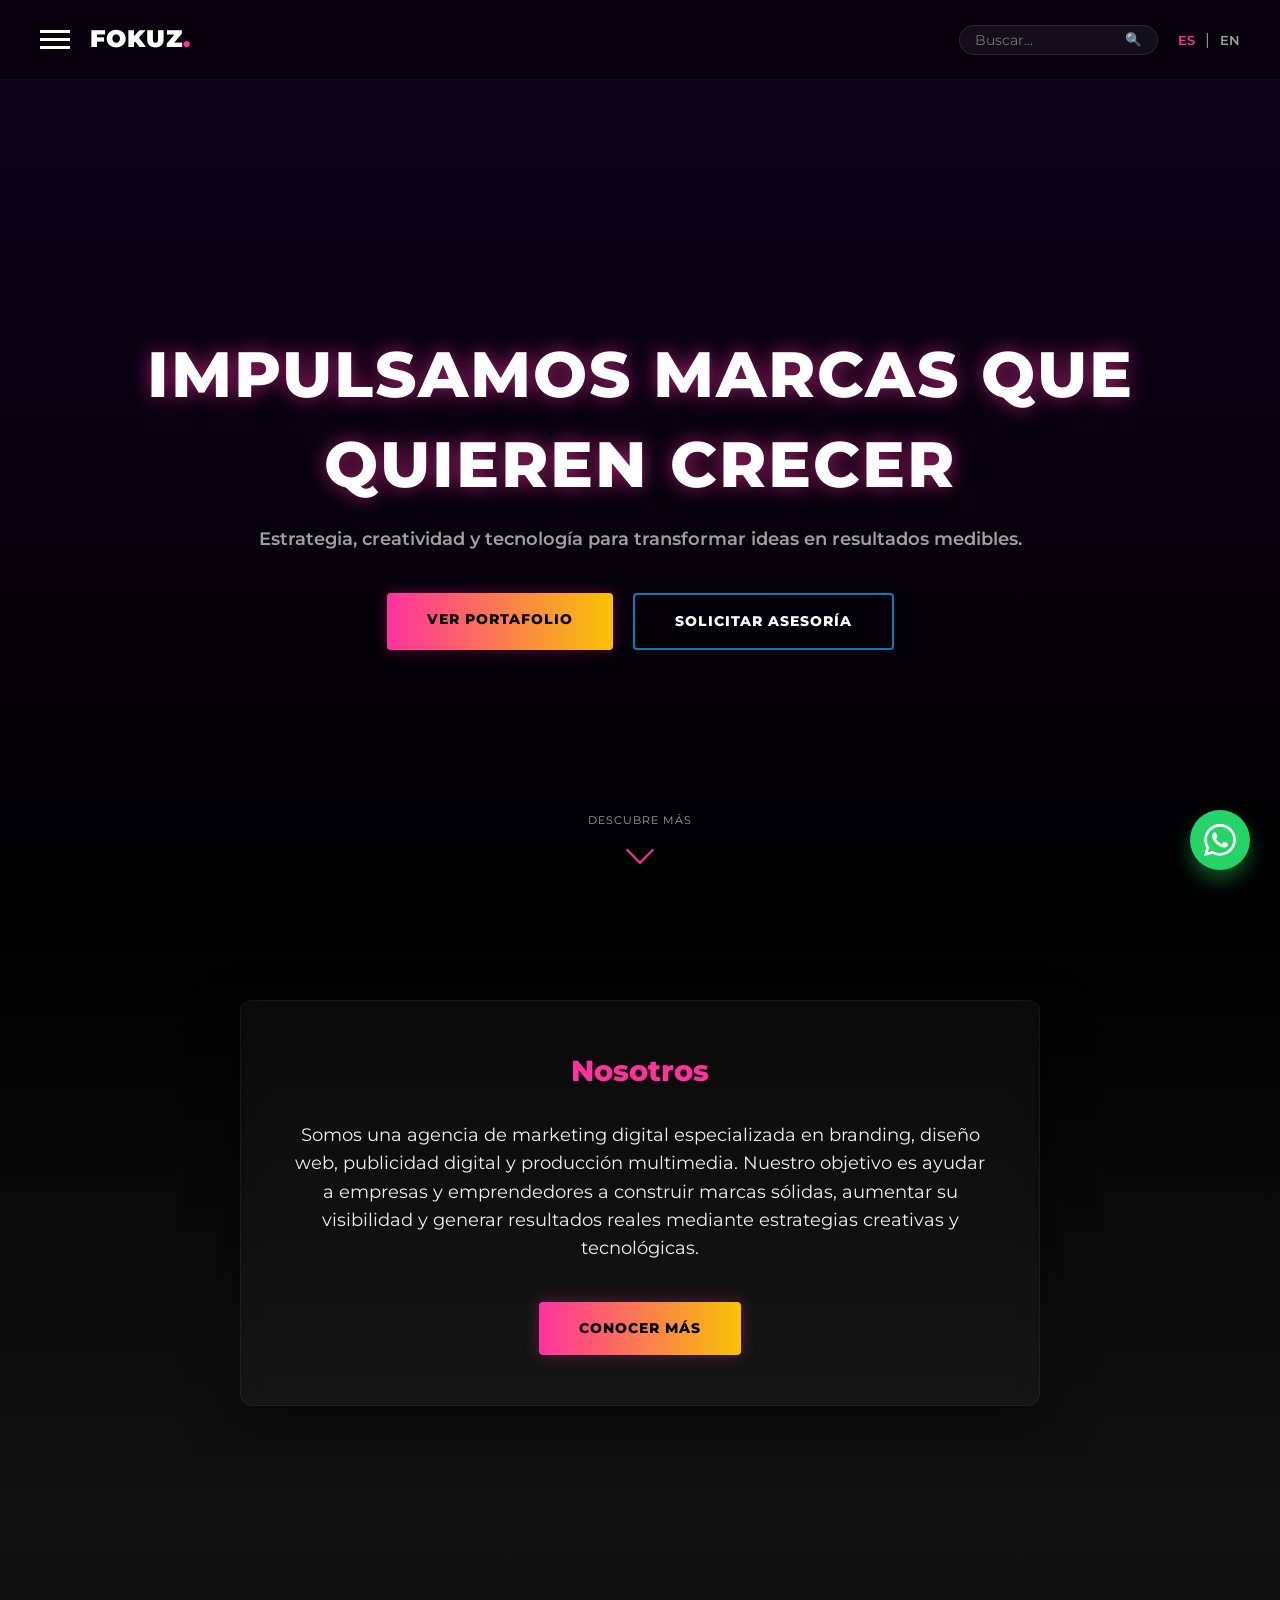
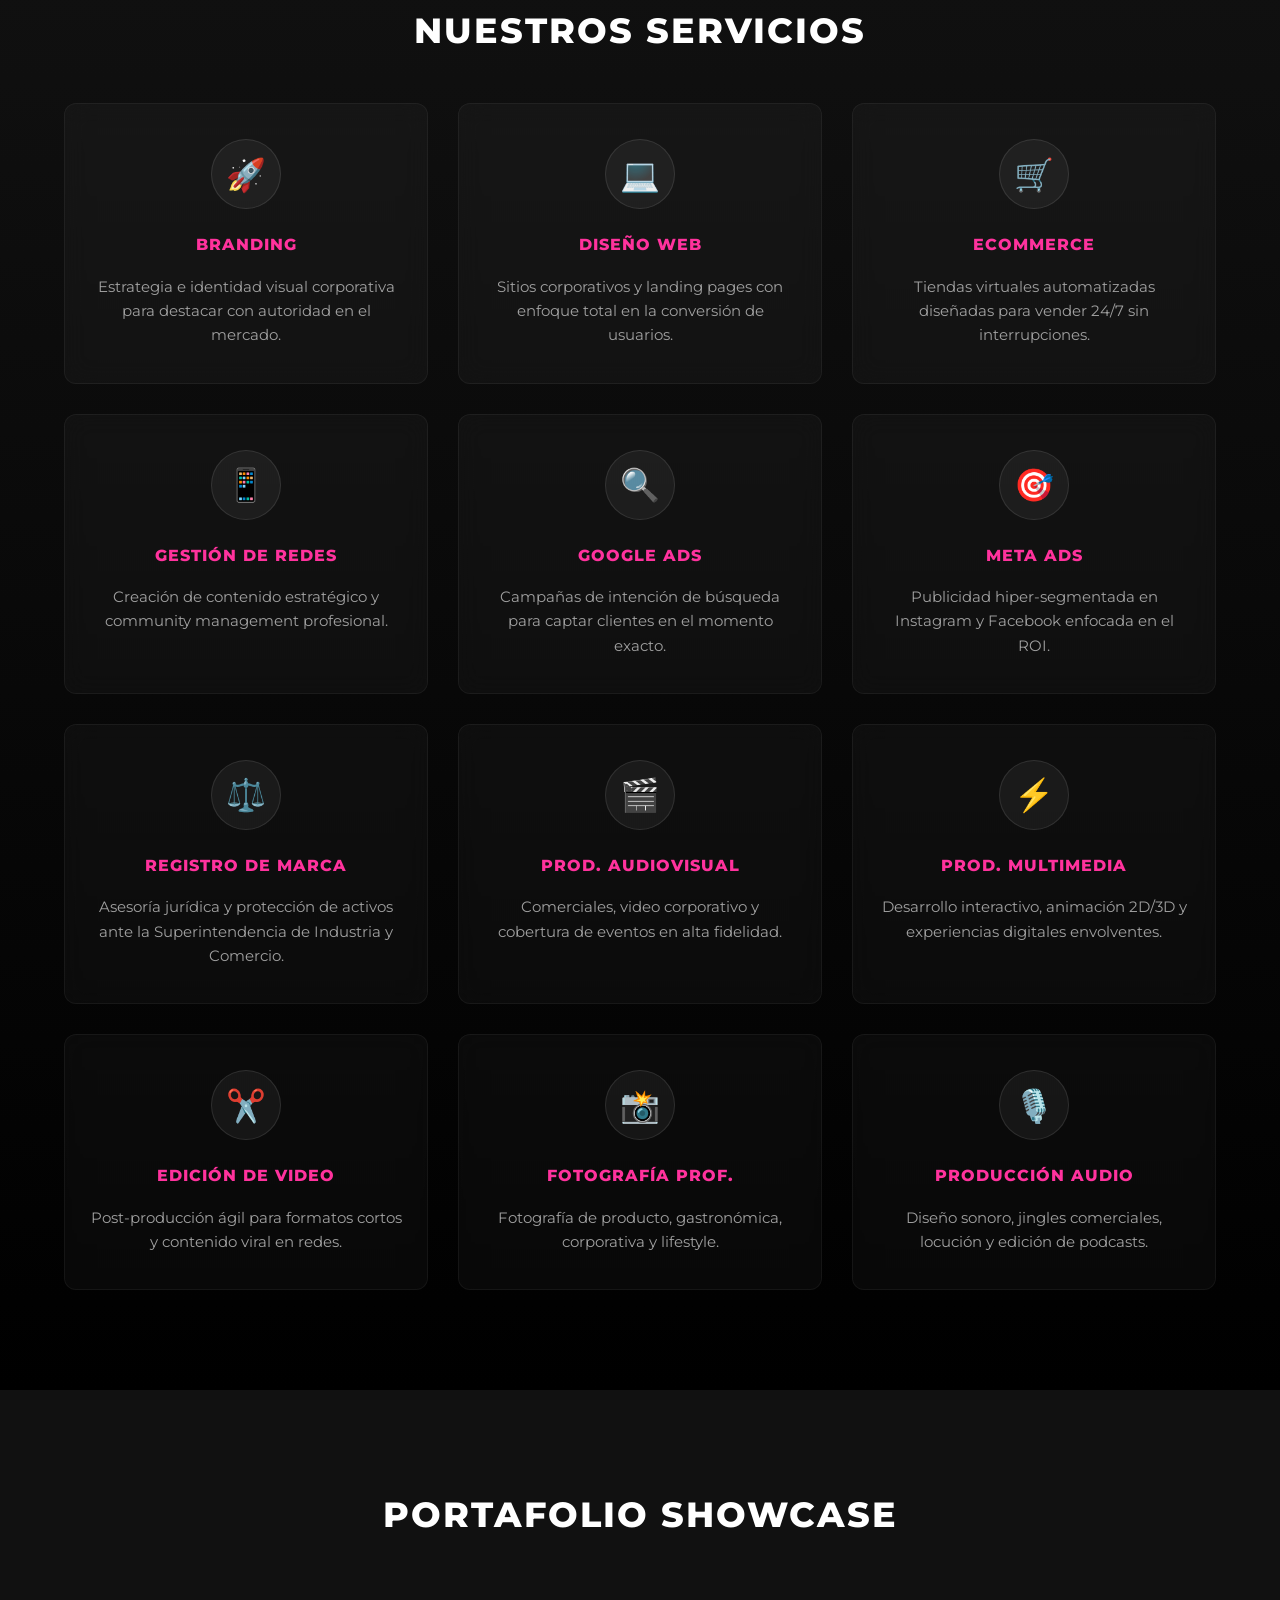
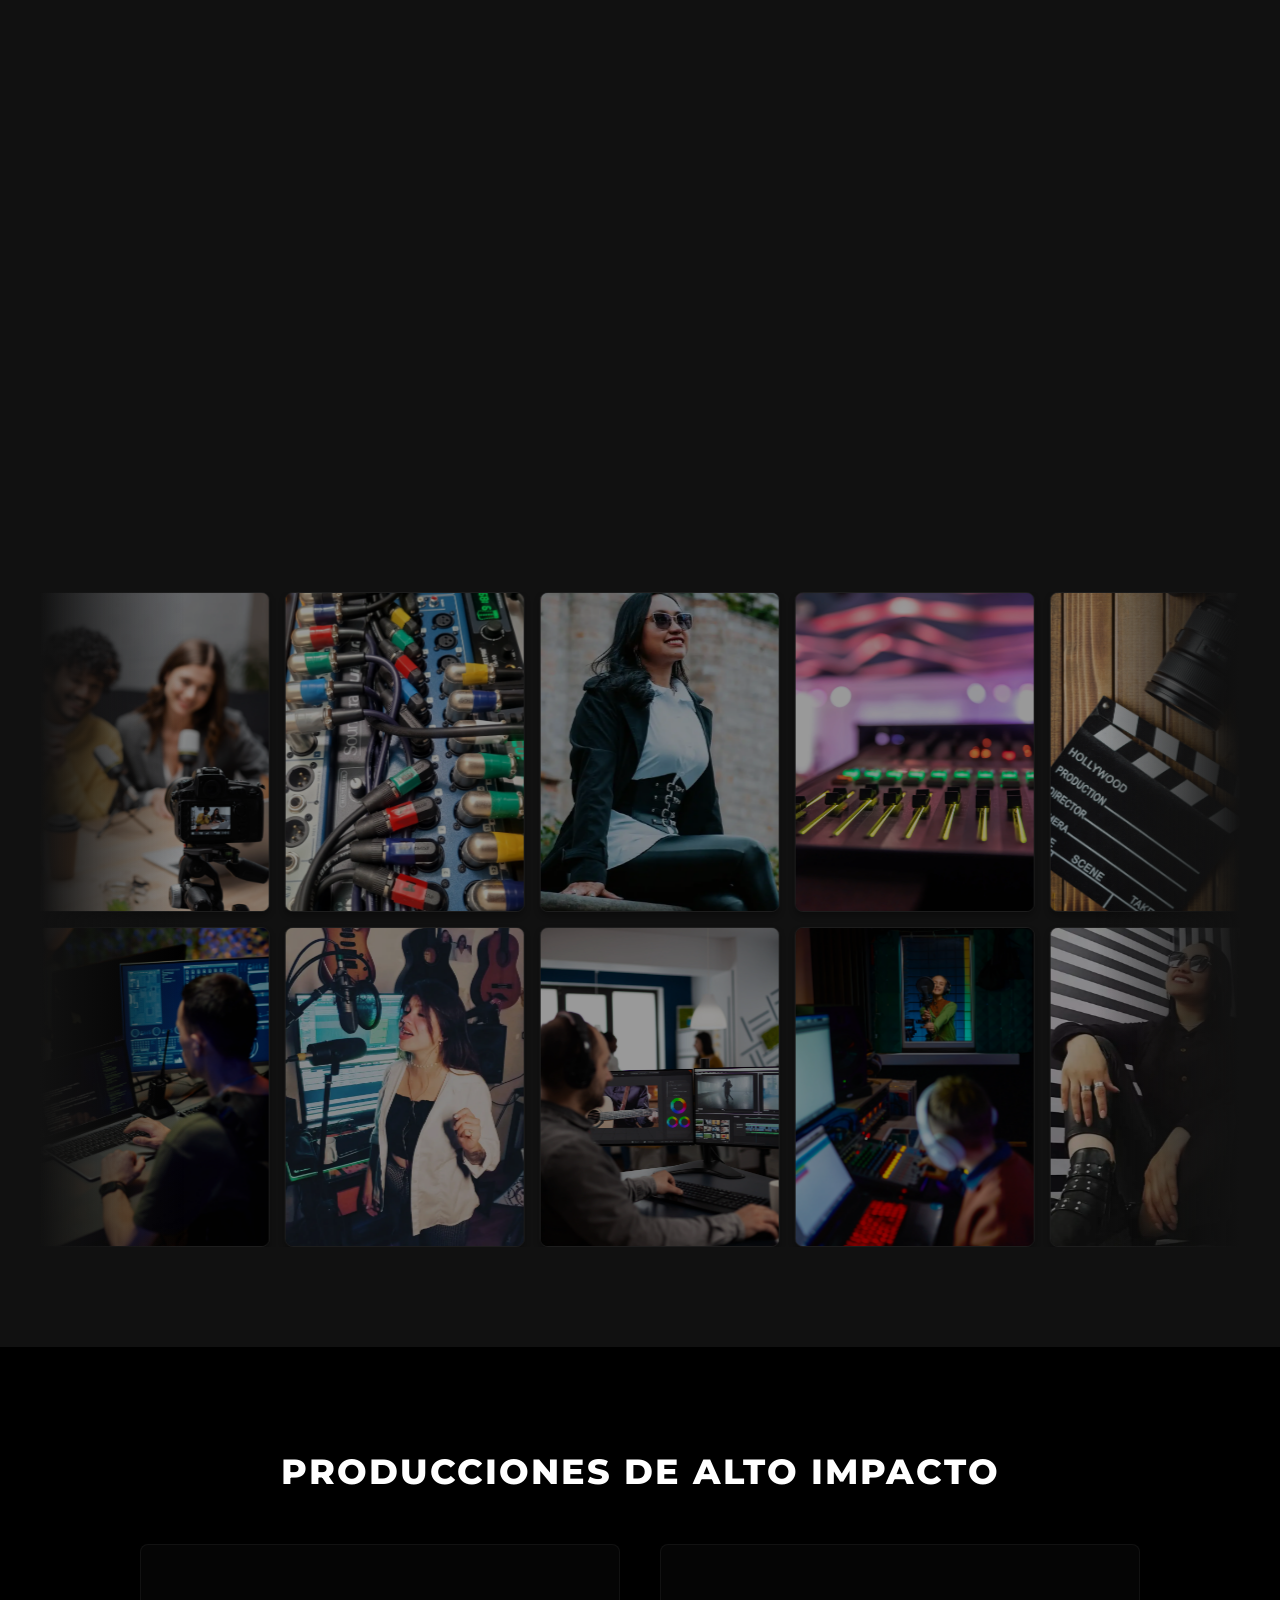
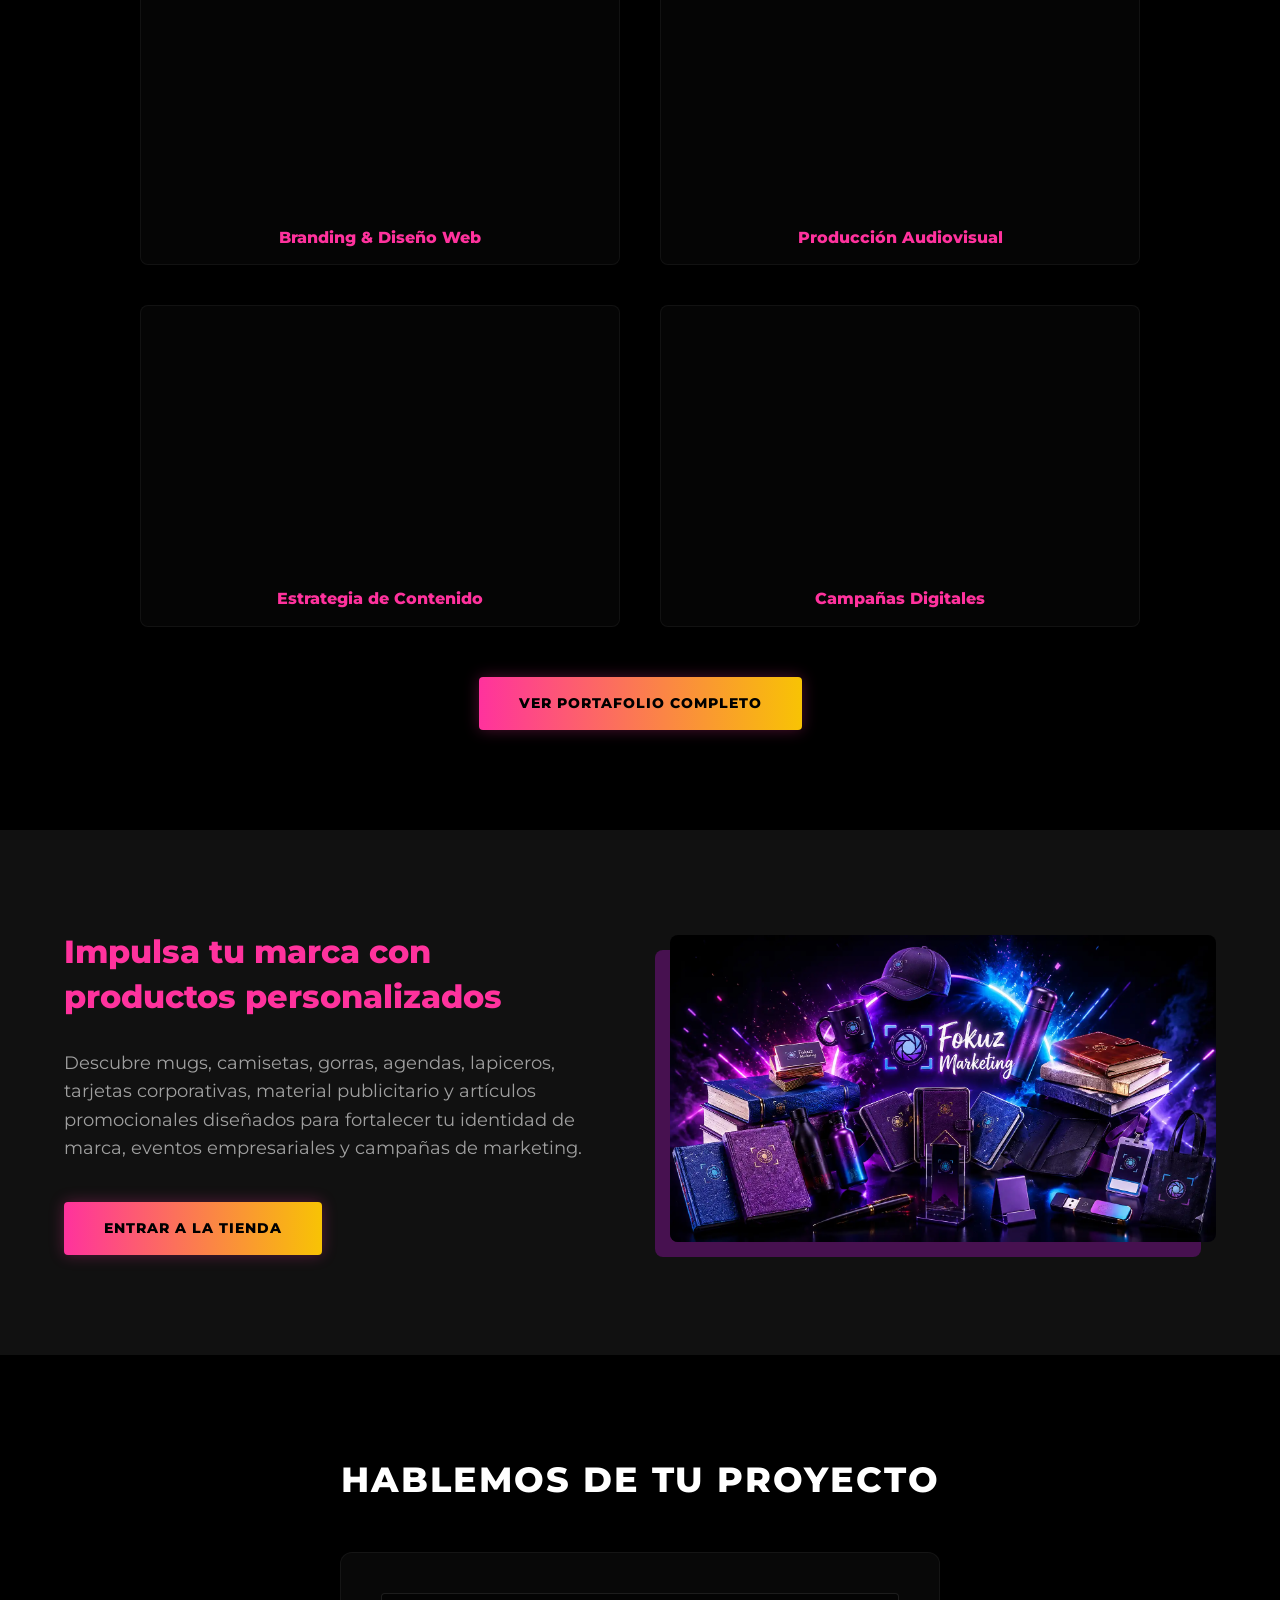
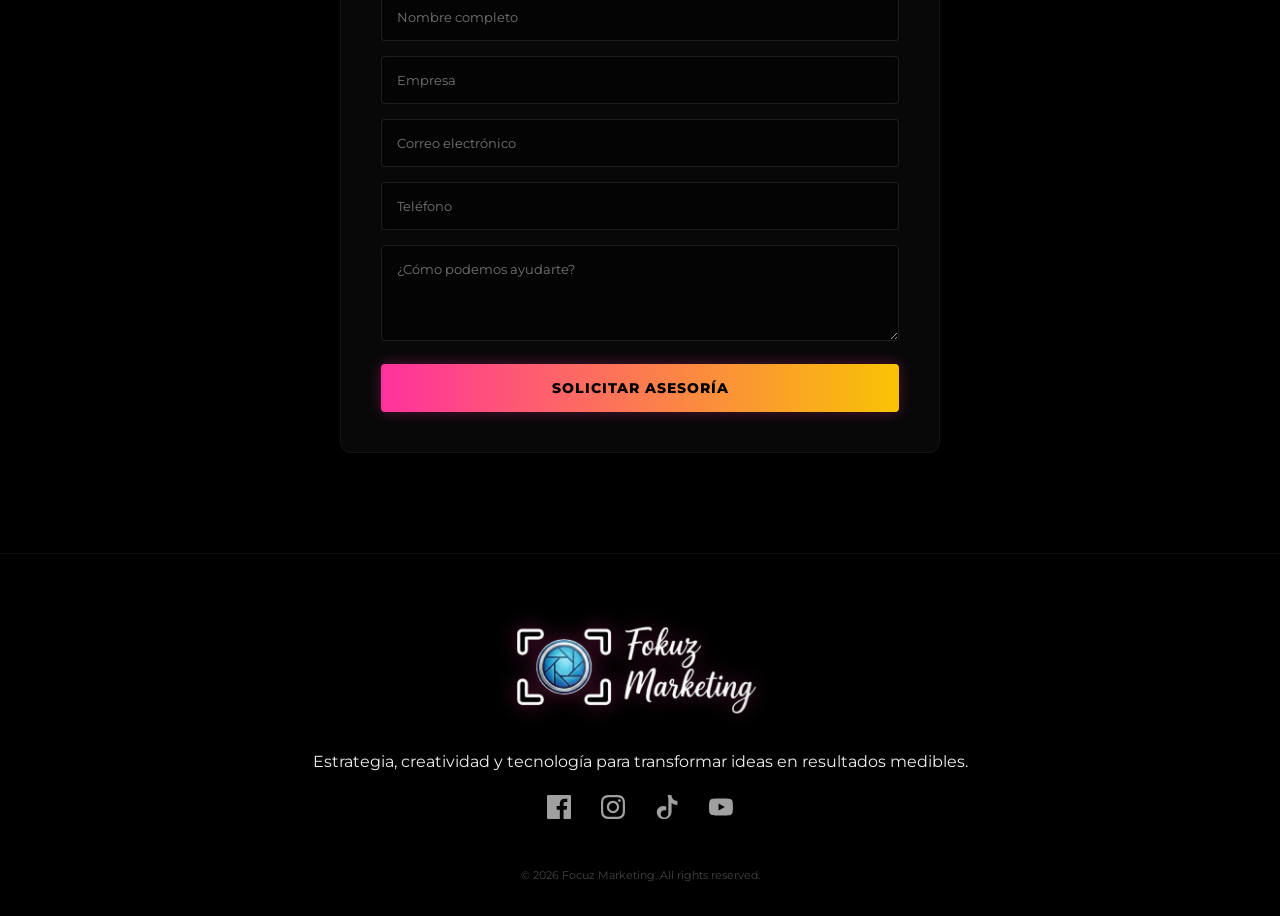
==== commit 03c07b0d: "Add files via upload" ====
--- a/index.html
+++ b/index.html
@@ -16,7 +16,9 @@
             <button id="hamburger-menu" class="hamburger">
                 <span></span><span></span><span></span>
             </button>
-            <div class="logo">FOKUZ<span style="color: var(--accent);">.</span></div>
+            <div class="logo" id="interactive-logo">
+            <span class="interactive-letter">FOKUZ<span class="dot" style="color: var(--accent);">.</span></span>
+            </div>
         </div>
         <div class="header-right">
             <div class="search-box">
@@ -43,7 +45,7 @@
         </ul>
     </nav>
 
-    <a href="https://wa.me/573102256944" class="whatsapp-btn" target="_blank" rel="noopener noreferrer" aria-label="Escríbenos por WhatsApp">
+    <a href="https://wa.me/573019263077" class="whatsapp-btn" target="_blank" rel="noopener noreferrer" aria-label="Escríbenos por WhatsApp">
         <svg viewBox="0 0 24 24" width="32" height="32" fill="currentColor">
             <path d="M17.472 14.382c-.297-.149-1.758-.867-2.03-.967-.273-.099-.471-.148-.67.15-.197.297-.767.966-.94 1.164-.173.199-.347.223-.644.075-.297-.15-1.255-.463-2.39-1.475-.888-.788-1.487-1.761-1.66-2.059-.173-.297-.018-.458.13-.606.134-.133.298-.347.446-.52.149-.174.198-.298.298-.497.099-.198.05-.371-.025-.52-.075-.149-.669-1.612-.916-2.207-.242-.579-.487-.5-.669-.51a12.8 12.8 0 0 0-.57-.01c-.198 0-.52.074-.792.372-.272.297-1.04 1.016-1.04 2.479 0 1.462 1.065 2.875 1.213 3.074.149.198 2.096 3.2 5.077 4.487.709.306 1.262.489 1.694.625.712.227 1.36.195 1.871.118.571-.085 1.758-.719 2.006-1.413.248-.694.248-1.289.173-1.413-.074-.124-.272-.198-.57-.347m-5.421 7.403h-.004a9.87 9.87 0 0 1-5.031-1.378l-.361-.214-3.741.982.998-3.648-.235-.374a9.86 9.86 0 0 1-1.51-5.26c.001-5.45 4.436-9.884 9.888-9.884 2.64 0 5.122 1.03 6.988 2.898a9.825 9.825 0 0 1 2.893 6.994c-.003 5.45-4.437 9.884-9.885 9.884m8.413-18.297A11.815 11.815 0 0 0 12.05 0C5.495 0 .16 5.335.157 11.892c0 2.096.547 4.142 1.588 5.945L.057 24l6.305-1.654a11.882 11.882 0 0 0 5.683 1.448h.005c6.554 0 11.89-5.335 11.893-11.893a11.821 11.821 0 0 0-3.48-8.413Z"/>
         </svg>
@@ -179,37 +181,34 @@
    <section id="contact" class="gameplay-section fade-in">
     <h2 class="section-title" data-key="gameplay-title">Hablemos de tu proyecto</h2>
     <div class="glass-panel" style="max-width: 600px; margin: 0 auto;">
-        
         <form id="contact-form" class="focuz-form">
             <input type="text" id="from_name" name="Nombre" placeholder="Nombre completo" required>
             <input type="text" id="company_name" name="Empresa" placeholder="Empresa">
             <input type="email" id="reply_to" name="Correo" placeholder="Correo electrónico" required>
             <input type="tel" id="phone_num" name="Telefono" placeholder="Teléfono" required>
             <textarea id="message_text" name="Mensaje" rows="4" placeholder="¿Cómo podemos ayudarte?" required></textarea>
-            
             <button type="submit" class="btn primary-btn w-100" data-key="ctrl-move">Solicitar Asesoría</button>
         </form>
-        
-    </div>
-    </section>
-
-<script type="text/javascript" src="https://cdn.jsdelivr.net/npm/@emailjs/browser@4/dist/email.min.js"></script>
+    </div>
+    </section>
+
+    <script type="text/javascript" src="https://cdn.jsdelivr.net/npm/@emailjs/browser@4/dist/email.min.js"></script>
 
     <footer>
         <img src="images/logo2.webp" alt="Focuz Logo" class="footer-logo" title="Ver Info del Equipo">
         <p data-key="footer-text">Estrategia, creatividad y tecnología para transformar ideas en resultados medibles.</p>
         
         <div class="footer-links">
-            <a href="https://www.facebook.com/coversnopro" target="_blank" aria-label="Facebook">
+            <a href="https://www.facebook.com/profile.php?id=61590798072623" target="_blank" aria-label="Facebook">
                 <svg width="24" height="24" fill="currentColor" viewBox="0 0 24 24"><path d="M22.675 0h-21.35c-.732 0-1.325.593-1.325 1.325v21.351c0 .731.593 1.324 1.325 1.324h11.495v-9.294h-3.128v-3.622h3.128v-2.671c0-3.1 1.893-4.788 4.659-4.788 1.325 0 2.463.099 2.795.143v3.24l-1.918.001c-1.504 0-1.795.715-1.795 1.763v2.312h3.587l-.467 3.622h-3.12v9.293h6.116c.73 0 1.323-.593 1.323-1.325v-21.35c0-.732-.593-1.325-1.325-1.325z"/></svg>
             </a>
-            <a href="https://www.instagram.com/coversnopro6/" target="_blank" aria-label="Instagram">
+            <a href="https://www.instagram.com/fokuz.marketing/" target="_blank" aria-label="Instagram">
                 <svg width="24" height="24" fill="currentColor" viewBox="0 0 24 24"><path d="M12 2.163c3.204 0 3.584.012 4.85.07 3.252.148 4.771 1.691 4.919 4.919.058 1.265.069 1.645.069 4.849 0 3.205-.012 3.584-.069 4.849-.149 3.225-1.664 4.771-4.919 4.919-1.266.058-1.644.07-4.85.07-3.204 0-3.584-.012-4.849-.07-3.26-.149-4.771-1.699-4.919-4.92-.058-1.265-.07-1.644-.07-4.849 0-3.204.012-3.584.07-4.849.149-3.227 1.664-4.771 4.919-4.919 1.266-.057 1.645-.069 4.849-.069zm0-2.163c-3.259 0-3.667.014-4.947.072-4.358.2-6.78 2.618-6.98 6.98-.059 1.281-.073 1.689-.073 4.948 0 3.259.014 3.668.072 4.948.2 4.358 2.618 6.78 6.98 6.98 1.281.058 1.689.072 4.948.072 3.259 0 3.668-.014 4.948-.072 4.354-.2 6.782-2.618 6.979-6.98.059-1.28.073-1.689.073-4.948 0-3.259-.014-3.667-.072-4.947-.196-4.354-2.617-6.78-6.979-6.98-1.281-.059-1.69-.073-4.949-.073zm0 5.838c-3.403 0-6.162 2.759-6.162 6.162s2.759 6.163 6.162 6.163 6.162-2.759 6.162-6.163c0-3.403-2.759-6.162-6.162-6.162zm0 10.162c-2.209 0-4-1.79-4-4 0-2.209 1.791-4 4-4s4 1.791 4 4c0 2.21-1.791 4-4 4zm6.406-11.845c-.796 0-1.441.645-1.441 1.44s.645 1.44 1.441 1.44c.795 0 1.439-.645 1.439-1.44s-.644-1.44-1.439-1.44z"/></svg>
             </a>
-            <a href="https://www.tiktok.com/@covers.no.pro" target="_blank" aria-label="TikTok">
+            <a href="https://www.tiktok.com/@fokuz.marketing" target="_blank" aria-label="TikTok">
                 <svg width="24" height="24" fill="currentColor" viewBox="0 0 24 24"><path d="M12.525.02c1.31-.02 2.61-.01 3.91-.02.08 1.53.63 3.09 1.75 4.17 1.12 1.11 2.7 1.62 4.24 1.79v4.03c-1.44-.05-2.89-.35-4.2-.97-.57-.26-1.1-.59-1.62-.93-.01 2.92.01 5.84-.02 8.75-.08 2.63-1.5 5.23-3.8 6.44-2.34 1.24-5.32 1.17-7.53-.13-2.02-1.17-3.35-3.32-3.47-5.69-.11-2.18 1.05-4.4 2.89-5.54 1.94-1.2 4.45-1.35 6.54-.42v4.06c-1.22-.53-2.69-.5-3.81.25-1.1.72-1.73 2.06-1.63 3.38.07 1.25.86 2.45 2.01 3.01 1.16.58 2.62.5 3.69-.25 1.14-.77 1.83-2.13 1.85-3.52.05-4.8.03-9.59.03-14.39.01-.13 0-.26-.01-.39z"/></svg>
             </a>
-            <a href="https://www.youtube.com/@Coversnopro" target="_blank" aria-label="YouTube">
+            <a href="https://www.youtube.com/@FokuzMarketing" target="_blank" aria-label="YouTube">
                 <svg width="24" height="24" fill="currentColor" viewBox="0 0 24 24"><path d="M23.498 6.186a3.016 3.016 0 0 0-2.122-2.136C19.505 3.545 12 3.545 12 3.545s-7.505 0-9.377.505A3.017 3.017 0 0 0 .502 6.186C0 8.07 0 12 0 12s0 3.93.502 5.814a3.016 3.016 0 0 0 2.122 2.136c1.871.505 9.376.505 9.376.505s7.505 0 9.377-.505a3.015 3.015 0 0 0 2.122-2.136C24 15.93 24 12 24 12s0-3.93-.502-5.814zM9.545 15.568V8.432L15.818 12l-6.273 3.568z"/></svg>
             </a>
         </div>
--- a/styles.css
+++ b/styles.css
@@ -582,7 +582,6 @@
     margin: 0 auto;
 }
 
-/* AQUÍ REFORZAMOS QUE LAS TARJETAS NO LLEVEN SUBRAYADO POR SER ENLACES */
 .mechanic-card {
     text-decoration: none;
     background: rgba(255, 255, 255, 0.03);
@@ -675,7 +674,6 @@
     gap: 30px;
 }
 
-/* ANIMACIÓN MEJORADA DE ICONOS DEL FOOTER */
 .footer-links a {
     color: var(--text-muted);
     font-family: var(--font-head);
@@ -704,7 +702,6 @@
 /* ==========================================================================
    HEADER STICKY, MENÚ HAMBURGUESA Y BUSCADOR
    ========================================================================== */
-
 .highlight-text {
     background-color: var(--accent);
     color: #fff;
@@ -729,6 +726,49 @@
 
 .logo {
     font-size: 1.5rem; font-weight: 900; color: #fff; letter-spacing: 1px;
+    cursor: pointer; user-select: none;
+}
+
+/* INTERACTIVIDAD MULTIMEDIA LOGO */
+.interactive-letter {
+    display: inline-block;
+    position: relative;
+    transition: transform 0.25s cubic-bezier(0.175, 0.885, 0.32, 1.275), text-shadow 0.25s ease;
+}
+
+.interactive-letter:hover {
+    transform: scale(1.25) rotate(-3deg);
+    text-shadow: 0 0 15px var(--accent);
+    color: #fff;
+}
+
+/* Efecto de destello de cámara (Shutter Flash) */
+.interactive-letter.camera-flash::before {
+    content: '';
+    position: absolute;
+    top: -50%; left: -50%; width: 200%; height: 200%;
+    background: radial-gradient(circle, rgba(255,255,255,1) 0%, rgba(255,50,157,0) 70%);
+    z-index: 10;
+    pointer-events: none;
+    animation: flash-animation 0.35s ease-out forwards;
+}
+
+/* Efecto de barrido brillante (Paneo) */
+.interactive-letter.whisper-glow {
+    animation: glow-pan-animation 1.5s ease-in-out forwards;
+}
+
+@keyframes flash-animation {
+    0% { opacity: 0; transform: scale(0.5); }
+    15% { opacity: 1; transform: scale(1.2); }
+    100% { opacity: 0; transform: scale(1.5); }
+}
+
+@keyframes glow-pan-animation {
+    0% { text-shadow: 0 0 0px rgba(255, 50, 157, 0); color: #fff; }
+    30% { text-shadow: -15px 0 20px var(--cerulean), 0 0 30px var(--accent); color: var(--accent); }
+    60% { text-shadow: 15px 0 20px var(--accent), 0 0 30px var(--amber); color: var(--amber); }
+    100% { text-shadow: 0 0 8px rgba(255, 50, 157, 0.4); color: #fff; }
 }
 
 .hamburger {
@@ -872,16 +912,63 @@
 }
 
 /* ==========================================================================
-   MEDIA QUERIES GLOBALES (Móviles)
+   MEDIA QUERIES GLOBALES (Móviles y Pantallas Verticales)
    ========================================================================== */
 @media (max-width: 768px) {
-    .focuz-header { padding: 0 20px; }
-    .search-box input { width: 100px; }
-    .lore-grid { grid-template-columns: 1fr; text-align: center; }
-    .mechanics-grid { grid-template-columns: repeat(auto-fit, minmax(240px, 1fr)); }
+    /* Ajustes del Header para evitar amontonamiento */
+    .focuz-header { 
+        padding: 0 15px; 
+        gap: 10px;
+    }
+    
+    .header-right {
+        gap: 10px;
+    }
+
+    .search-box {
+        padding: 5px 10px;
+    }
+
+    .search-box input { 
+        width: 80px; 
+    }
+    
+    .search-box input:focus { 
+        width: 120px; 
+    }
+
+    /* Corrección del Formulario Cortado en Vertical */
+    .glass-panel {
+        padding: 25px 20px; 
+        margin: 0 15px;     
+        width: calc(100% - 30px); 
+    }
+
+    .focuz-form input, .focuz-form textarea {
+        padding: 12px;
+        font-size: 0.95rem;
+    }
+
+    .btn {
+        padding: 12px 20px; 
+        font-size: 0.85rem;
+    }
+
+    /* Otros elementos de la estructura responsiva */
+    .lore-grid { 
+        grid-template-columns: 1fr; 
+        text-align: center; 
+        gap: 30px;
+    }
+    
+    .mechanics-grid { 
+        grid-template-columns: repeat(auto-fit, minmax(240px, 1fr)); 
+        gap: 20px;
+    }
     
     .video-grid {
         grid-template-columns: 1fr; 
+        gap: 25px;
     }
 
     .team-grid {
@@ -892,9 +979,29 @@
     .team-modal {
         max-height: 90vh;
         overflow-y: auto;
+        padding: 30px 15px !important;
     }
     
     .portfolio-hero-wrapper {
         height: 40vh; 
     }
+}
+
+/* Ajuste extra para celulares extremadamente delgados (pantallas menores a 380px) */
+@media (max-width: 380px) {
+    .game-title {
+        font-size: 1.8rem;
+    }
+    .focuz-header {
+        padding: 0 10px;
+    }
+    .logo {
+        font-size: 1.2rem;
+    }
+    .search-box input {
+        width: 60px;
+    }
+    .search-box input:focus {
+        width: 90px;
+    }
 }
